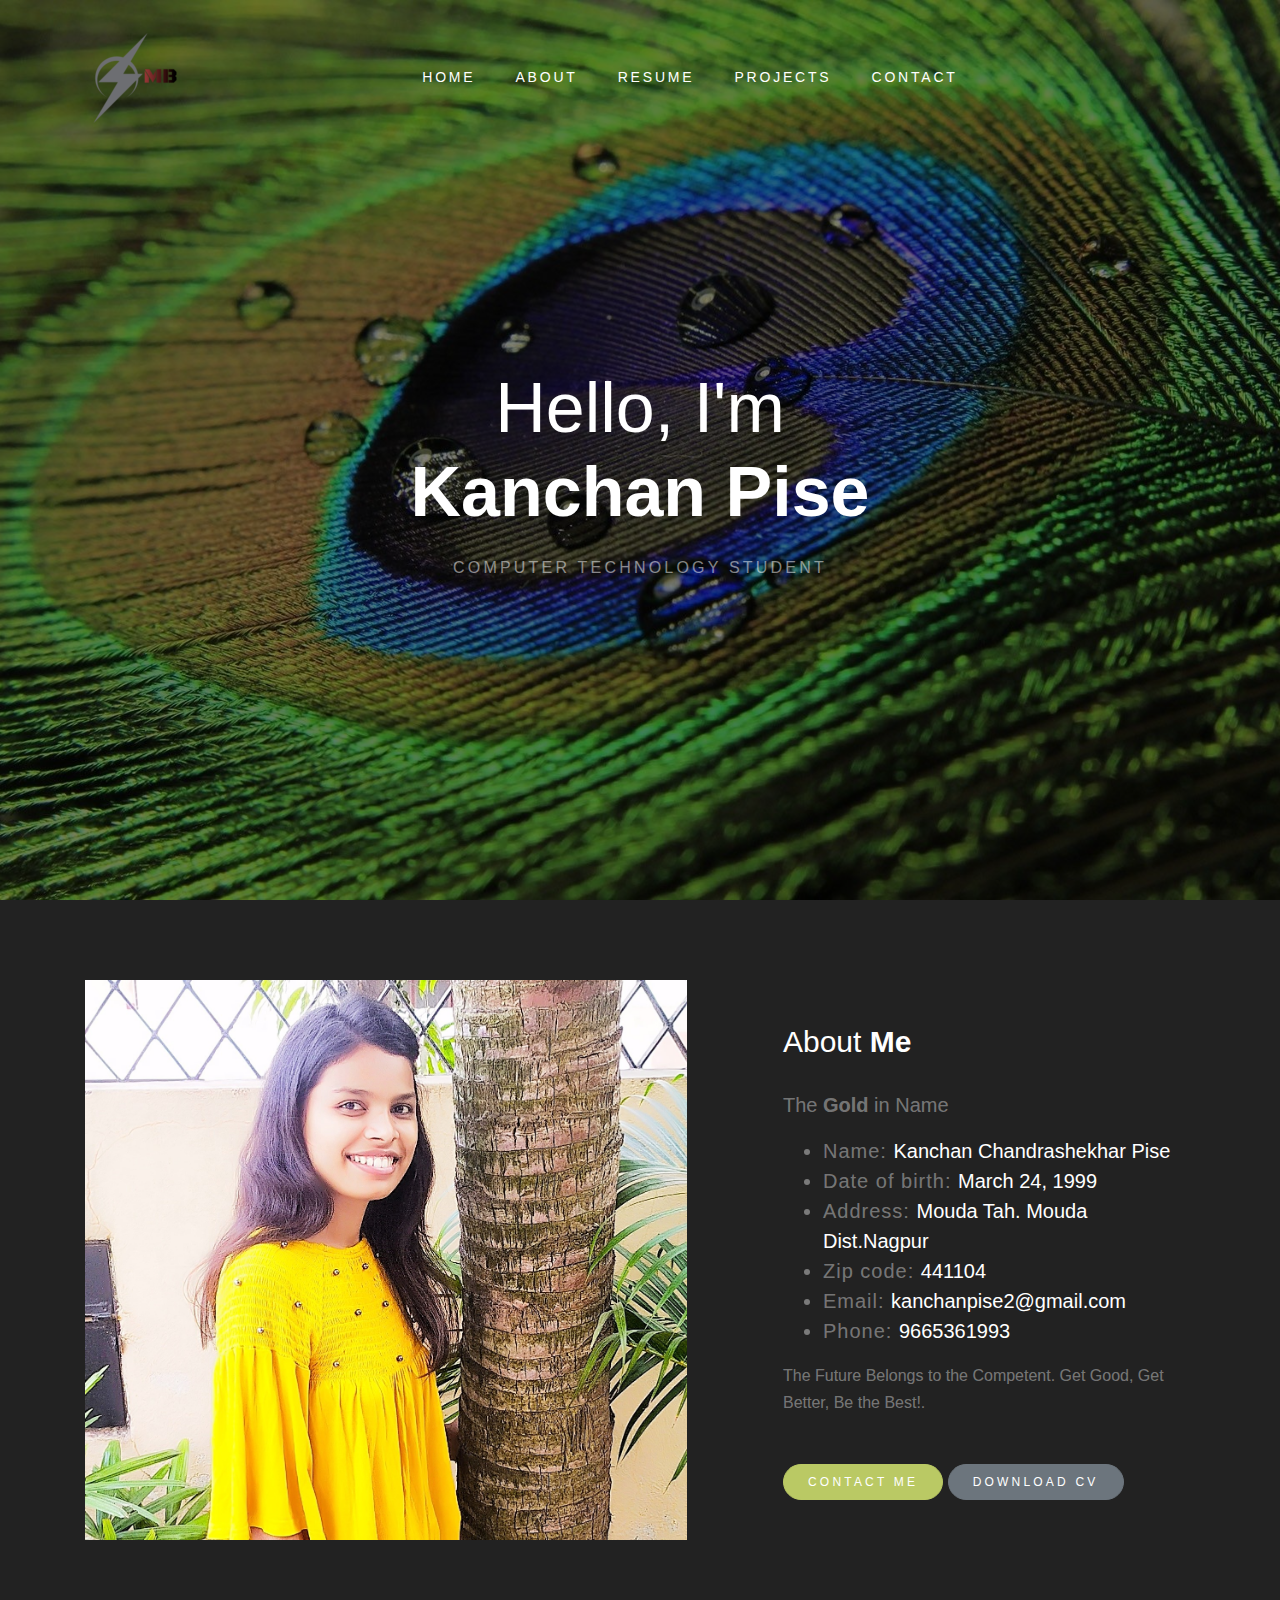
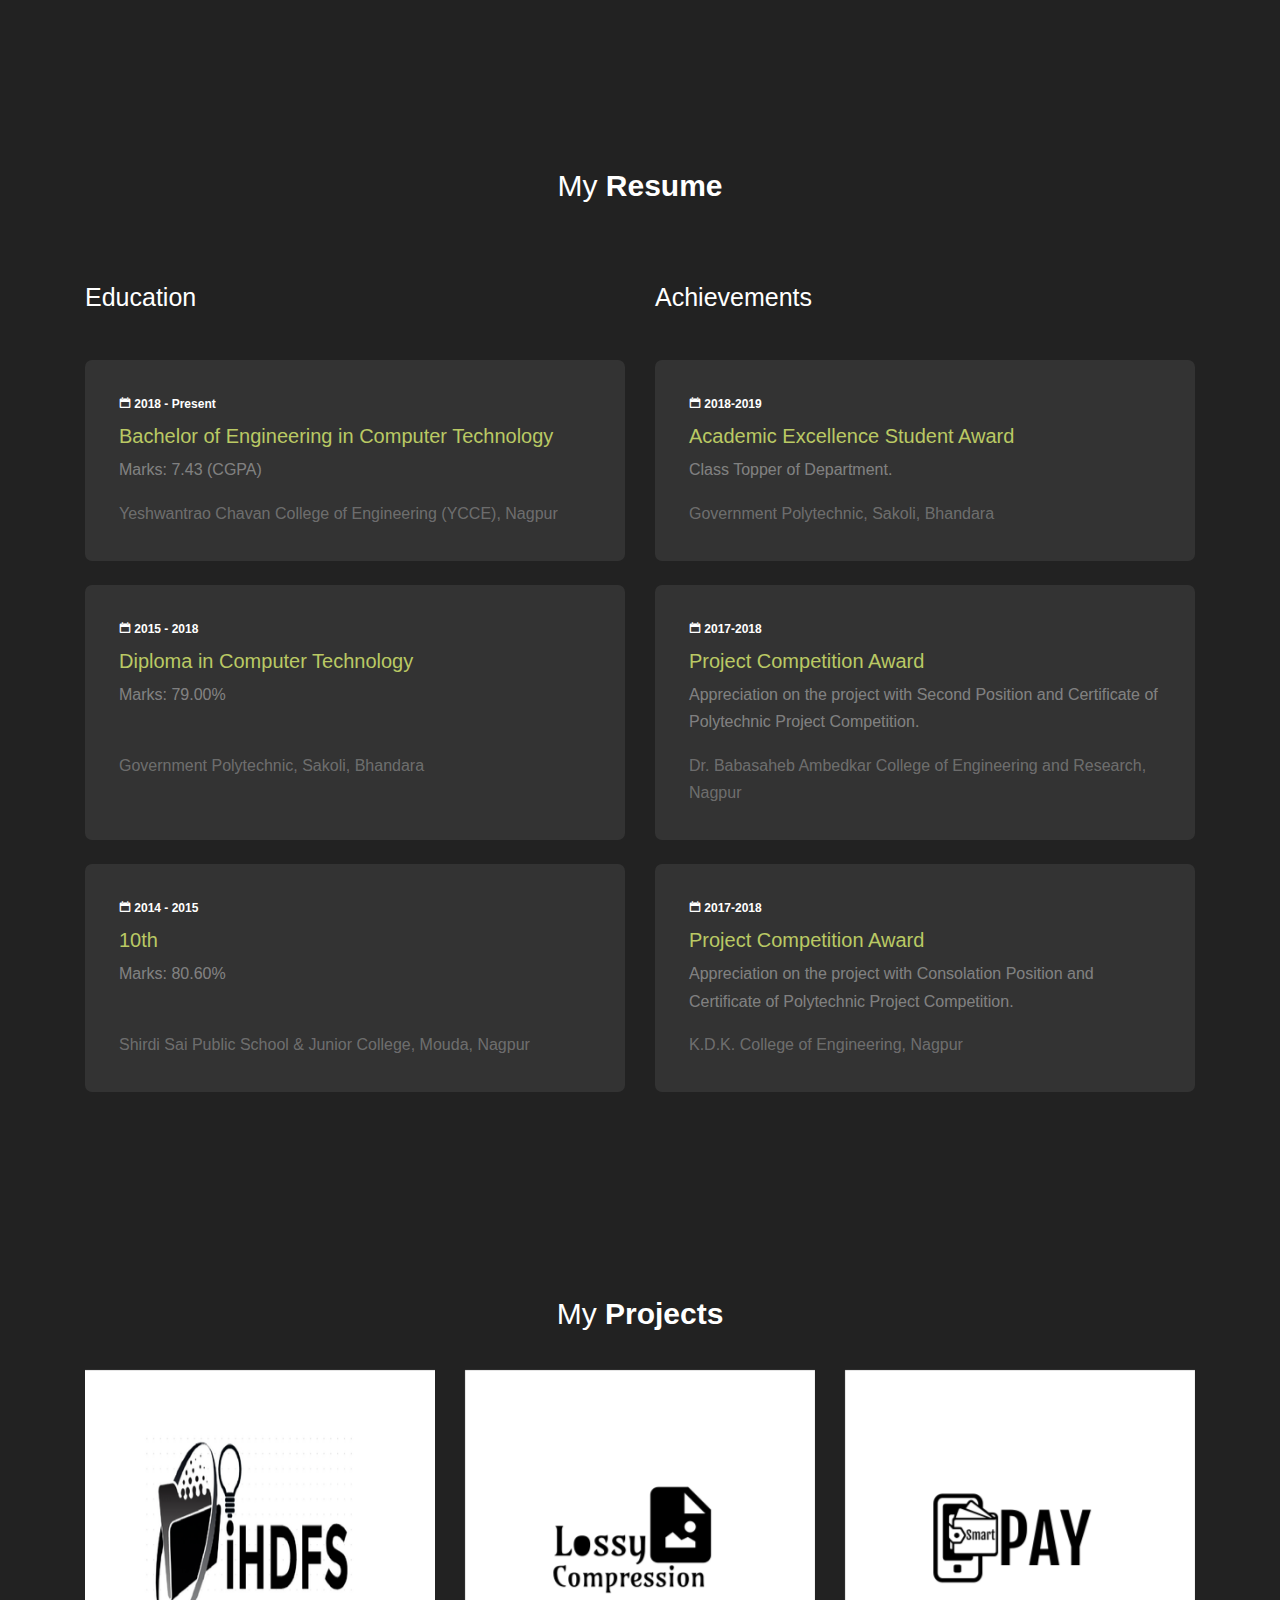
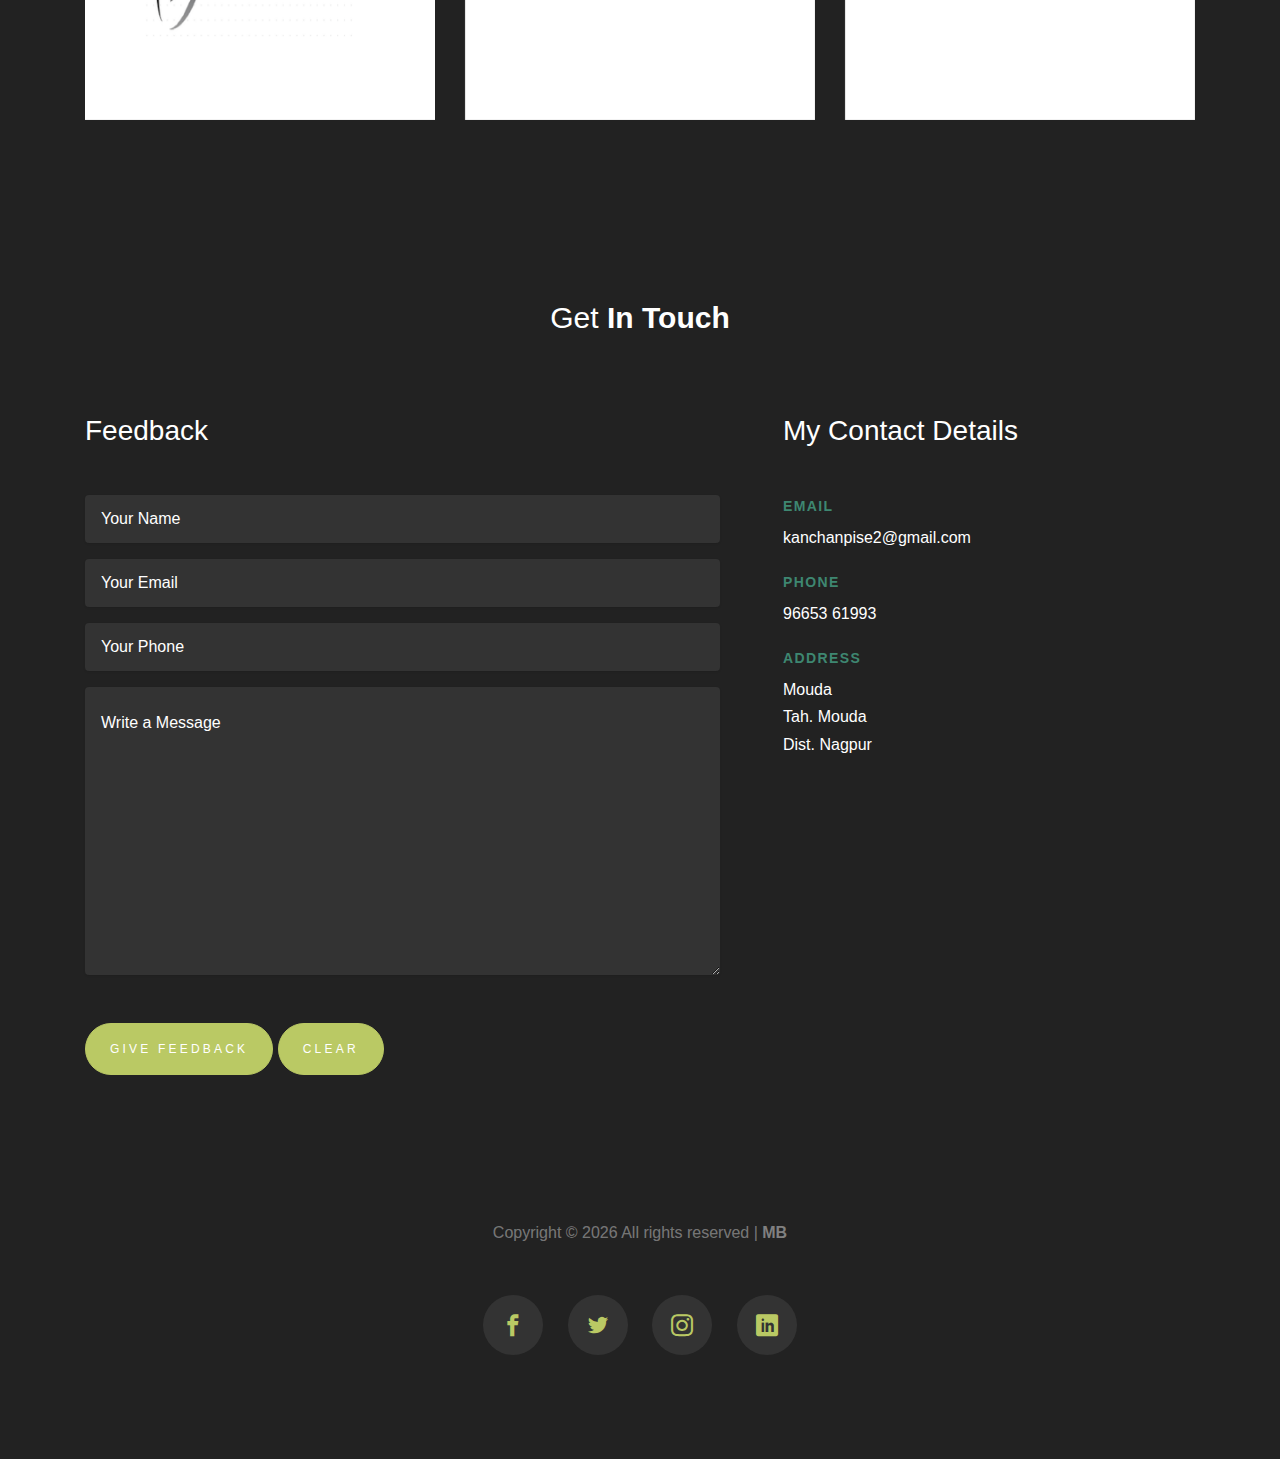
==== index.html @ 577e8778 "first commit" ====
<!DOCTYPE html>
<html lang="en">
<head>
	<title>Kanchan Pise</title>
	<link rel="icon" href="images/short_sb.png">
	<meta charset="utf-8">
	<meta name="viewport" content="width=device-width, initial-scale=1, shrink-to-fit=no">
	<link rel="stylesheet" href="css/animate.css">
	<link rel="stylesheet" href="css/flexslider.css">
	<link rel="stylesheet" href="fonts/icomoon/style.css">

	<link rel="stylesheet" href="css/bootstrap.css">
	<link rel="stylesheet" href="css/style.css">

	<link href="https://fonts.googleapis.com/css?family=Nunito+Sans:200,300,400,700" rel="stylesheet">


</head>
<body data-spy="scroll" data-target="#pb-navbar" data-offset="200">



	<nav class="navbar navbar-expand-lg site-navbar navbar-light bg-light" id="pb-navbar">

		<div class="container">
			<a href="https://www.bit.ly/MAHESHBANGALKAR"><span><img src="images/my_logo1.png"></span></a>
			<button class="navbar-toggler" type="button" data-toggle="collapse" data-target="#navbarsExample09" aria-controls="navbarsExample09" aria-expanded="false" aria-label="Toggle navigation">
				<span class="navbar-toggler-icon"></span>
			</button>


			<div class="collapse navbar-collapse justify-content-md-center" id="navbarsExample09">
				<ul class="navbar-nav">
					<li class="nav-item"><a class="nav-link" href="#section-home">Home</a></li>
					<li class="nav-item"><a class="nav-link" href="#section-about">About</a></li>
					<li class="nav-item"><a class="nav-link" href="#section-resume">Resume</a></li>
					<li class="nav-item"><a class="nav-link" href="#section-projects">Projects</a></li>
					<li class="nav-item"><a class="nav-link" href="#section-contact">Contact</a></li>
				</ul>
			</div>
		</div>
	</nav>




	<section class="site-hero" style="background-image: url(images/bg3.jpg);" id="section-home" data-stellar-background-ratio="0.5">
		<div class="container">
			<div class="row intro-text align-items-center justify-content-center">
				<div class="col-md-10 text-center pt-5">

					<h1 class="site-heading site-animate">Hello, I'm <strong class="d-block">Kanchan Pise</strong></h1>
					<strong class="d-block text-white text-uppercase letter-spacing">Computer Technology Student</strong>

				</div>
			</div>
		</div>
	</section> 

	<section class="site-section" id="section-about">
		<div class="container">
			<div class="row mb-5 align-items-center">
				<div class="col-lg-7 pr-lg-5 mb-5 mb-lg-0">
					<img src="images/kp3.jpg" alt="Image placeholder" class="img-fluid">
				</div>
				<div class="col-lg-5 pl-lg-5">
					<div class="section-heading">
						<h2>About <strong>Me</strong></h2>
					</div>
					<p class="lead">The <b style="font-weight: 600">Gold</b> in Name</p>
					<ul class="lead">
		            	<li><span class="lead1">Name: </span><span class="lead2">Kanchan Chandrashekhar Pise</span></li>
		            	<li> <span class="lead1">Date of birth: </span> <span class="lead2">March 24, 1999</span> </li>
		            	<li><span class="lead1">Address: </span> <span class="lead2">Mouda Tah. Mouda Dist.Nagpur</span></li>
		            	<li><span class="lead1">Zip code: </span> <span class="lead2">441104</span></li>
		            	<li><span class="lead1">Email: </span> <span class="lead2">kanchanpise2@gmail.com</span></li>
		            	<li><span class="lead1">Phone: </span> <span class="lead2">9665361993</span></li>
		            </ul>
					<p class="mb-5">The Future Belongs to the Competent. Get Good, Get Better, Be the Best!.</p>

					<p>
						<a href="#section-contact" class="btn btn-primary px-4 py-2 btn-sm smoothscroll">Contact Me</a>
						<a href="resume/Kanchan Pise.pdf" class="btn btn-secondary px-4 py-2 btn-sm">Download CV</a>
					</p>
				</div>
			</div>
		</div>
	</section>

	<section class="site-section " id="section-resume">
		<div class="container">
			<div class="row">
				<div class="col-md-12 mb-5">
					<div class="section-heading text-center">
						<h2>My <strong>Resume</strong></h2>
					</div>
				</div>
				<div class="col-md-6">
					<h2 class="mb-5">Education</h2>
					<div class="resume-item mb-4">
						<span class="date"><span class="icon-calendar"></span> 2018 - Present</span>
						<h3>Bachelor of Engineering in Computer Technology</h3>
						<p>Marks: 7.43 (CGPA)</p>
						<span class="school">Yeshwantrao Chavan College of Engineering (YCCE), Nagpur</span>
					</div>

					<div class="resume-item mb-4">
						<span class="date"><span class="icon-calendar"></span> 2015 - 2018</span>
						<h3>Diploma in Computer Technology</h3>
						<p>Marks: 79.00%</p>
						<span class="school"><br>Government Polytechnic, Sakoli, Bhandara<br><br></span>
					</div>

					<div class="resume-item mb-4">
						<span class="date"><span class="icon-calendar"></span> 2014 - 2015</span>
						<h3>10th</h3>
						<p>Marks: 80.60%</p>
						<span class="school"><br>Shirdi Sai Public School & Junior College, Mouda, Nagpur<br></span>
					</div>
				</div>
				<div class="col-md-6">


					<h2 class="mb-5">Achievements</h2>

					<div class="resume-item mb-4">
						<span class="date"><span class="icon-calendar"></span> 2018-2019 </span>
						<h3>Academic Excellence Student Award</h3>
						<p>Class Topper of Department.</p>
						<span class="school">Government Polytechnic, Sakoli, Bhandara</span>
					</div>

					<div class="resume-item mb-4">
						<span class="date"><span class="icon-calendar"></span> 2017-2018 </span>
						<h3>Project Competition Award</h3>
						<p>Appreciation on the project with Second Position and Certificate of Polytechnic Project Competition.</p>
						<span class="school">Dr. Babasaheb Ambedkar College of Engineering and Research, Nagpur</span>
					</div>

					<div class="resume-item mb-4">
						<span class="date"><span class="icon-calendar"></span> 2017-2018 </span>
						<h3>Project Competition Award</h3>
						<p>Appreciation on the project with Consolation Position and Certificate of Polytechnic Project Competition.</p>
						<span class="school">K.D.K. College of Engineering, Nagpur</span>
					</div>
				</div>
			</div>
		</div>
	</section> 

	<section class="site-section" id="section-projects">
		<div class="container">
			<div class="row">
				<div class="section-heading text-center col-md-12">
					<h2>My <strong>Projects</strong></h2>
				</div>
			</div>

			<div class="filters-content">
				<div class="row grid">
					<div class="single-projects col-sm-4 all mockup">
						<div class="relative">
							<div class="thumb">
								<div class="overlay overlay-bg"></div>
								<img class="image img-fluid" src="images/ihdfs.png" alt="">
							</div>
							<a href="images/ihdfs.png" class="img-pop-up">  
								<div class="middle">
									<div class="text align-self-center d-flex"><img src="images/preview.png" alt=""></div>
								</div>
							</a>                                  
						</div>                                        
					</div>
					<div class="single-projects col-sm-4 all mockup">
						<div class="relative">
							<div class="thumb">
								<div class="overlay overlay-bg"></div>
								<img class="image img-fluid" src="images/lCom1.png" alt="">
							</div>
							<a href="images/lCom1.png" class="img-pop-up">  
								<div class="middle">
									<div class="text align-self-center d-flex"><img src="images/preview.png" alt=""></div>
								</div>
							</a>                                  
						</div>                                       
					</div>                            
					<div class="single-projects col-sm-4 all packaging">
						<div class="relative">
							<div class="thumb">
								<div class="overlay overlay-bg"></div>
								<img class="image img-fluid" src="images/spay.png" alt="">
							</div>
							<a href="images/spay.png" class="img-pop-up">  
								<div class="middle">
									<div class="text align-self-center d-flex"><img src="images/preview.png" alt=""></div>
								</div>
							</a> 
						</div>
					</div>
				</div>
			</div>
		</div>
		<!-- <br>
		<div class="container">

			<div class="filters-content">
				<div class="row grid">
					<div class="single-projects col-sm-4 all mockup">
						<div class="relative">
							<div class="thumb">
								<div class="overlay overlay-bg"></div>
								<img class="image img-fluid" src="images/ihdfs.png" alt="">
							</div>
							<a href="images/ihdfs.png" class="img-pop-up">  
								<div class="middle">
									<div class="text align-self-center d-flex"><img src="images/preview.png" alt=""></div>
								</div>
							</a>                                  
						</div>                                        
					</div>
					<div class="single-projects col-sm-4 all mockup">
						<div class="relative">
							<div class="thumb">
								<div class="overlay overlay-bg"></div>
								<img class="image img-fluid" src="images/lCom1.png" alt="">
							</div>
							<a href="images/lCom1.png" class="img-pop-up">  
								<div class="middle">
									<div class="text align-self-center d-flex"><img src="images/preview.png" alt=""></div>
								</div>
							</a>                                  
						</div>                                       
					</div>                            
					<div class="single-projects col-sm-4 all packaging">
						<div class="relative">
							<div class="thumb">
								<div class="overlay overlay-bg"></div>
								<img class="image img-fluid" src="images/spay.png" alt="">
							</div>
							<a href="images/spay.png" class="img-pop-up">  
								<div class="middle">
									<div class="text align-self-center d-flex"><img src="images/preview.png" alt=""></div>
								</div>
							</a> 
						</div>
					</div>
				</div>
			</div>
		</div> -->
	</section>

	<section class="site-section" id="section-contact">
		<div class="container">
			<div class="row">
				<div class="col-md-12 mb-5">
					<div class="section-heading text-center">
						<h2>Get <strong>In Touch</strong></h2>
					</div>
				</div>

				<div class="col-md-7 mb-5 mb-md-0">
					<form action="" class="site-form" method="post" autocomplete="off" name="google-sheet">
						<h3 class="mb-5">Feedback</h3>
						<div class="form-group">
							<input type="text" name="Name" id="name" class="form-control px-3 py-4" placeholder="Your Name" value="" required=""/>
						</div>
						<div class="form-group">
							<input type="email" name="Email" id="email" class="form-control px-3 py-4" placeholder="Your Email" value="" required=""/>
						</div>
						<div class="form-group">
							<input type="tel" name="Mobile" id="mobile" class="form-control px-3 py-4" placeholder="Your Phone" pattern="[0-9]{10}" value="" required=""/>
						</div>
						<div class="form-group mb-5">
							<textarea name="Message" id="message" class="form-control px-3 py-4"cols="30" rows="10" placeholder="Write a Message" value="" required=""/></textarea>
						</div>
						<div class="form-group">
							<input type="submit" class="btn btn-primary  px-4 py-3" value="Give Feedback"  required=""/>
							<input type="reset" class="btn btn-primary  px-4 py-3" value="Clear" required=""/>
						</div>
					</form>
				</div>
				<div class="col-md-5 pl-md-5">
					<h3 class="mb-5">My Contact Details</h3>
					<ul class="site-contact-details">
						<li>
							<span class="text-uppercase">Email</span>
							<a href="mailto:kanchanpise2@gmail.com"><b style="color: white">kanchanpise2@gmail.com</b></a>
						</li>
						<li>
							<span class="text-uppercase">Phone</span>
							<a href="tel://96653 61993"><b style="color: white">96653 61993</b></a>
						</li>
						<li>
							<span class="text-uppercase">Address</span><b style="color: white">
							Mouda <br>
							Tah. Mouda  <br>
							Dist. Nagpur</b>
						</li>
					</ul>
				</div>
			</div>
		</div>
	</section>


	<footer class="site-footer">
		<div class="container">

			<div class="row mb-5">
				<p class="col-12 text-center">Copyright &copy; <script>document.write(new Date().getFullYear());</script> All rights reserved |<a href="main.html" style="color: grey; font-weight: 800;"> MB</a></p>
			</div>
			
			<div class="row mb-5">
				<div class="col-md-12 text-center">
					<p>
						<a href="https://www.facebook.com/kanchan.pise.7" class="social-item"><span class="icon-facebook2"></span></a>
						<a href="#" class="social-item"><span class="icon-twitter"></span></a>
						<a href="https://www.instagram.com/kanchan_pise/" class="social-item"><span class="icon-instagram2"></span></a>
						<a href="https://www.linkedin.com/in/kanchan-pise-2449b51aa/" class="social-item"><span class="icon-linkedin2"></span></a>
					</p>
				</div>
			</div>
		</div>
	</footer>

	<script src="js/vendor/jquery.min.js"></script>
	<script src="js/vendor/jquery-migrate-3.0.1.min.js"></script>
	<script src="js/vendor/popper.min.js"></script>
	<script src="js/vendor/bootstrap.min.js"></script>

	<script src="js/vendor/jquery.easing.1.3.js"></script>

	<script src="js/vendor/jquery.stellar.min.js"></script>
	<script src="js/vendor/jquery.waypoints.min.js"></script>

	<script src="https://unpkg.com/isotope-layout@3/dist/isotope.pkgd.min.js"></script>
	<script src="https://unpkg.com/imagesloaded@4/imagesloaded.pkgd.min.js"></script>
	<script src="js/custom.js"></script>
	<script src="js/form.js"></script>

    </body>
    </html>
---- fonts/icomoon/style.css ----
@font-face {
  font-family: 'icomoon';
  src:  url('fonts/icomoon.eot?1z9v6x');
  src:  url('fonts/icomoon.eot?1z9v6x#iefix') format('embedded-opentype'),
    url('fonts/icomoon.ttf?1z9v6x') format('truetype'),
    url('fonts/icomoon.woff?1z9v6x') format('woff'),
    url('fonts/icomoon.svg?1z9v6x#icomoon') format('svg');
  font-weight: normal;
  font-style: normal;
}

[class^="icon-"], [class*=" icon-"] {
  /* use !important to prevent issues with browser extensions that change fonts */
  font-family: 'icomoon' !important;
  speak: none;
  font-style: normal;
  font-weight: normal;
  font-variant: normal;
  text-transform: none;
  line-height: 1;

  /* Better Font Rendering =========== */
  -webkit-font-smoothing: antialiased;
  -moz-osx-font-smoothing: grayscale;
}

.icon-mobile3:before {
  content: "\e000";
}
.icon-laptop3:before {
  content: "\e001";
}
.icon-desktop:before {
  content: "\e002";
}
.icon-tablet3:before {
  content: "\e003";
}
.icon-phone3:before {
  content: "\e004";
}
.icon-document2:before {
  content: "\e005";
}
.icon-documents2:before {
  content: "\e006";
}
.icon-search2:before {
  content: "\e007";
}
.icon-clipboard3:before {
  content: "\e008";
}
.icon-newspaper2:before {
  content: "\e009";
}
.icon-notebook:before {
  content: "\e00a";
}
.icon-book-open:before {
  content: "\e00b";
}
.icon-browser2:before {
  content: "\e00c";
}
.icon-calendar3:before {
  content: "\e00d";
}
.icon-presentation:before {
  content: "\e00e";
}
.icon-picture:before {
  content: "\e00f";
}
.icon-pictures:before {
  content: "\e010";
}
.icon-video2:before {
  content: "\e011";
}
.icon-camera3:before {
  content: "\e012";
}
.icon-printer2:before {
  content: "\e013";
}
.icon-toolbox:before {
  content: "\e014";
}
.icon-briefcase3:before {
  content: "\e015";
}
.icon-wallet2:before {
  content: "\e016";
}
.icon-gift2:before {
  content: "\e017";
}
.icon-bargraph:before {
  content: "\e018";
}
.icon-grid2:before {
  content: "\e019";
}
.icon-expand:before {
  content: "\e01a";
}
.icon-focus:before {
  content: "\e01b";
}
.icon-edit2:before {
  content: "\e01c";
}
.icon-adjustments:before {
  content: "\e01d";
}
.icon-ribbon:before {
  content: "\e01e";
}
.icon-hourglass:before {
  content: "\e01f";
}
.icon-lock3:before {
  content: "\e020";
}
.icon-megaphone2:before {
  content: "\e021";
}
.icon-shield3:before {
  content: "\e022";
}
.icon-trophy3:before {
  content: "\e023";
}
.icon-flag3:before {
  content: "\e024";
}
.icon-map3:before {
  content: "\e025";
}
.icon-puzzle:before {
  content: "\e026";
}
.icon-basket:before {
  content: "\e027";
}
.icon-envelope:before {
  content: "\e028";
}
.icon-streetsign:before {
  content: "\e029";
}
.icon-telescope:before {
  content: "\e02a";
}
.icon-gears:before {
  content: "\e02b";
}
.icon-key3:before {
  content: "\e02c";
}
.icon-paperclip:before {
  content: "\e02d";
}
.icon-attachment3:before {
  content: "\e02e";
}
.icon-pricetags:before {
  content: "\e02f";
}
.icon-lightbulb:before {
  content: "\e030";
}
.icon-layers2:before {
  content: "\e031";
}
.icon-pencil3:before {
  content: "\e032";
}
.icon-tools2:before {
  content: "\e033";
}
.icon-tools-2:before {
  content: "\e034";
}
.icon-scissors3:before {
  content: "\e035";
}
.icon-paintbrush:before {
  content: "\e036";
}
.icon-magnifying-glass2:before {
  content: "\e037";
}
.icon-circle-compass:before {
  content: "\e038";
}
.icon-linegraph:before {
  content: "\e039";
}
.icon-mic3:before {
  content: "\e03a";
}
.icon-strategy:before {
  content: "\e03b";
}
.icon-beaker:before {
  content: "\e03c";
}
.icon-caution:before {
  content: "\e03d";
}
.icon-recycle:before {
  content: "\e03e";
}
.icon-anchor:before {
  content: "\e03f";
}
.icon-profile-male:before {
  content: "\e040";
}
.icon-profile-female:before {
  content: "\e041";
}
.icon-bike:before {
  content: "\e042";
}
.icon-wine:before {
  content: "\e043";
}
.icon-hotairballoon:before {
  content: "\e044";
}
.icon-globe2:before {
  content: "\e045";
}
.icon-genius:before {
  content: "\e046";
}
.icon-map-pin:before {
  content: "\e047";
}
.icon-dial:before {
  content: "\e048";
}
.icon-chat2:before {
  content: "\e049";
}
.icon-heart3:before {
  content: "\e04a";
}
.icon-cloud3:before {
  content: "\e04b";
}
.icon-upload4:before {
  content: "\e04c";
}
.icon-download4:before {
  content: "\e04d";
}
.icon-target2:before {
  content: "\e04e";
}
.icon-hazardous:before {
  content: "\e04f";
}
.icon-piechart:before {
  content: "\e050";
}
.icon-speedometer:before {
  content: "\e051";
}
.icon-global:before {
  content: "\e052";
}
.icon-compass3:before {
  content: "\e053";
}
.icon-lifesaver:before {
  content: "\e054";
}
.icon-clock3:before {
  content: "\e055";
}
.icon-aperture:before {
  content: "\e056";
}
.icon-quote2:before {
  content: "\e057";
}
.icon-scope:before {
  content: "\e058";
}
.icon-alarmclock:before {
  content: "\e059";
}
.icon-refresh:before {
  content: "\e05a";
}
.icon-happy3:before {
  content: "\e05b";
}
.icon-sad3:before {
  content: "\e05c";
}
.icon-facebook3:before {
  content: "\e05d";
}
.icon-twitter3:before {
  content: "\e05e";
}
.icon-googleplus:before {
  content: "\e05f";
}
.icon-rss3:before {
  content: "\e060";
}
.icon-tumblr3:before {
  content: "\e061";
}
.icon-linkedin3:before {
  content: "\e062";
}
.icon-dribbble3:before {
  content: "\e063";
}
.icon-add-to-list:before {
  content: "\e900";
}
.icon-classic-computer:before {
  content: "\e901";
}
.icon-controller-fast-backward:before {
  content: "\e902";
}
.icon-creative-commons-attribution:before {
  content: "\e903";
}
.icon-creative-commons-noderivs:before {
  content: "\e904";
}
.icon-creative-commons-noncommercial-eu:before {
  content: "\e905";
}
.icon-creative-commons-noncommercial-us:before {
  content: "\e906";
}
.icon-creative-commons-public-domain:before {
  content: "\e907";
}
.icon-creative-commons-remix:before {
  content: "\e908";
}
.icon-creative-commons-share:before {
  content: "\e909";
}
.icon-creative-commons-sharealike:before {
  content: "\e90a";
}
.icon-creative-commons:before {
  content: "\e90b";
}
.icon-document-landscape:before {
  content: "\e90c";
}
.icon-remove-user:before {
  content: "\e90d";
}
.icon-warning:before {
  content: "\e90e";
}
.icon-arrow-bold-down:before {
  content: "\e90f";
}
.icon-arrow-bold-left:before {
  content: "\e910";
}
.icon-arrow-bold-right:before {
  content: "\e911";
}
.icon-arrow-bold-up:before {
  content: "\e912";
}
.icon-arrow-down:before {
  content: "\e913";
}
.icon-arrow-left:before {
  content: "\e914";
}
.icon-arrow-long-down:before {
  content: "\e915";
}
.icon-arrow-long-left:before {
  content: "\e916";
}
.icon-arrow-long-right:before {
  content: "\e917";
}
.icon-arrow-long-up:before {
  content: "\e918";
}
.icon-arrow-right:before {
  content: "\e919";
}
.icon-arrow-up:before {
  content: "\e91a";
}
.icon-arrow-with-circle-down:before {
  content: "\e91b";
}
.icon-arrow-with-circle-left:before {
  content: "\e91c";
}
.icon-arrow-with-circle-right:before {
  content: "\e91d";
}
.icon-arrow-with-circle-up:before {
  content: "\e91e";
}
.icon-bookmark:before {
  content: "\e91f";
}
.icon-bookmarks:before {
  content: "\e920";
}
.icon-chevron-down:before {
  content: "\e921";
}
.icon-chevron-left:before {
  content: "\e922";
}
.icon-chevron-right:before {
  content: "\e923";
}
.icon-chevron-small-down:before {
  content: "\e924";
}
.icon-chevron-small-left:before {
  content: "\e925";
}
.icon-chevron-small-right:before {
  content: "\e926";
}
.icon-chevron-small-up:before {
  content: "\e927";
}
.icon-chevron-thin-down:before {
  content: "\e928";
}
.icon-chevron-thin-left:before {
  content: "\e929";
}
.icon-chevron-thin-right:before {
  content: "\e92a";
}
.icon-chevron-thin-up:before {
  content: "\e92b";
}
.icon-chevron-up:before {
  content: "\e92c";
}
.icon-chevron-with-circle-down:before {
  content: "\e92d";
}
.icon-chevron-with-circle-left:before {
  content: "\e92e";
}
.icon-chevron-with-circle-right:before {
  content: "\e92f";
}
.icon-chevron-with-circle-up:before {
  content: "\e930";
}
.icon-cloud:before {
  content: "\e931";
}
.icon-controller-fast-forward:before {
  content: "\e932";
}
.icon-controller-jump-to-start:before {
  content: "\e933";
}
.icon-controller-next:before {
  content: "\e934";
}
.icon-controller-paus:before {
  content: "\e935";
}
.icon-controller-play:before {
  content: "\e936";
}
.icon-controller-record:before {
  content: "\e937";
}
.icon-controller-stop:before {
  content: "\e938";
}
.icon-controller-volume:before {
  content: "\e939";
}
.icon-dot-single:before {
  content: "\e93a";
}
.icon-dots-three-horizontal:before {
  content: "\e93b";
}
.icon-dots-three-vertical:before {
  content: "\e93c";
}
.icon-dots-two-horizontal:before {
  content: "\e93d";
}
.icon-dots-two-vertical:before {
  content: "\e93e";
}
.icon-download:before {
  content: "\e93f";
}
.icon-emoji-flirt:before {
  content: "\e940";
}
.icon-flow-branch:before {
  content: "\e941";
}
.icon-flow-cascade:before {
  content: "\e942";
}
.icon-flow-line:before {
  content: "\e943";
}
.icon-flow-parallel:before {
  content: "\e944";
}
.icon-flow-tree:before {
  content: "\e945";
}
.icon-install:before {
  content: "\e946";
}
.icon-layers:before {
  content: "\e947";
}
.icon-open-book:before {
  content: "\e948";
}
.icon-resize-100:before {
  content: "\e949";
}
.icon-resize-full-screen:before {
  content: "\e94a";
}
.icon-save:before {
  content: "\e94b";
}
.icon-select-arrows:before {
  content: "\e94c";
}
.icon-sound-mute:before {
  content: "\e94d";
}
.icon-sound:before {
  content: "\e94e";
}
.icon-trash:before {
  content: "\e94f";
}
.icon-triangle-down:before {
  content: "\e950";
}
.icon-triangle-left:before {
  content: "\e951";
}
.icon-triangle-right:before {
  content: "\e952";
}
.icon-triangle-up:before {
  content: "\e953";
}
.icon-uninstall:before {
  content: "\e954";
}
.icon-upload-to-cloud:before {
  content: "\e955";
}
.icon-upload:before {
  content: "\e956";
}
.icon-add-user:before {
  content: "\e957";
}
.icon-address:before {
  content: "\e958";
}
.icon-adjust:before {
  content: "\e959";
}
.icon-air:before {
  content: "\e95a";
}
.icon-aircraft-landing:before {
  content: "\e95b";
}
.icon-aircraft-take-off:before {
  content: "\e95c";
}
.icon-aircraft:before {
  content: "\e95d";
}
.icon-align-bottom:before {
  content: "\e95e";
}
.icon-align-horizontal-middle:before {
  content: "\e95f";
}
.icon-align-left:before {
  content: "\e960";
}
.icon-align-right:before {
  content: "\e961";
}
.icon-align-top:before {
  content: "\e962";
}
.icon-align-vertical-middle:before {
  content: "\e963";
}
.icon-archive:before {
  content: "\e964";
}
.icon-area-graph:before {
  content: "\e965";
}
.icon-attachment:before {
  content: "\e966";
}
.icon-awareness-ribbon:before {
  content: "\e967";
}
.icon-back-in-time:before {
  content: "\e968";
}
.icon-back:before {
  content: "\e969";
}
.icon-bar-graph:before {
  content: "\e96a";
}
.icon-battery:before {
  content: "\e96b";
}
.icon-beamed-note:before {
  content: "\e96c";
}
.icon-bell:before {
  content: "\e96d";
}
.icon-blackboard:before {
  content: "\e96e";
}
.icon-block:before {
  content: "\e96f";
}
.icon-book:before {
  content: "\e970";
}
.icon-bowl:before {
  content: "\e971";
}
.icon-box:before {
  content: "\e972";
}
.icon-briefcase:before {
  content: "\e973";
}
.icon-browser:before {
  content: "\e974";
}
.icon-brush:before {
  content: "\e975";
}
.icon-bucket:before {
  content: "\e976";
}
.icon-cake:before {
  content: "\e977";
}
.icon-calculator:before {
  content: "\e978";
}
.icon-calendar:before {
  content: "\e979";
}
.icon-camera:before {
  content: "\e97a";
}
.icon-ccw:before {
  content: "\e97b";
}
.icon-chat:before {
  content: "\e97c";
}
.icon-check:before {
  content: "\e97d";
}
.icon-circle-with-cross:before {
  content: "\e97e";
}
.icon-circle-with-minus:before {
  content: "\e97f";
}
.icon-circle-with-plus:before {
  content: "\e980";
}
.icon-circle:before {
  content: "\e981";
}
.icon-circular-graph:before {
  content: "\e982";
}
.icon-clapperboard:before {
  content: "\e983";
}
.icon-clipboard:before {
  content: "\e984";
}
.icon-clock:before {
  content: "\e985";
}
.icon-code:before {
  content: "\e986";
}
.icon-cog:before {
  content: "\e987";
}
.icon-colours:before {
  content: "\e988";
}
.icon-compass:before {
  content: "\e989";
}
.icon-copy:before {
  content: "\e98a";
}
.icon-credit-card:before {
  content: "\e98b";
}
.icon-credit:before {
  content: "\e98c";
}
.icon-cross:before {
  content: "\e98d";
}
.icon-cup:before {
  content: "\e98e";
}
.icon-cw:before {
  content: "\e98f";
}
.icon-cycle:before {
  content: "\e990";
}
.icon-database:before {
  content: "\e991";
}
.icon-dial-pad:before {
  content: "\e992";
}
.icon-direction:before {
  content: "\e993";
}
.icon-document:before {
  content: "\e994";
}
.icon-documents:before {
  content: "\e995";
}
.icon-drink:before {
  content: "\e996";
}
.icon-drive:before {
  content: "\e997";
}
.icon-drop:before {
  content: "\e998";
}
.icon-edit:before {
  content: "\e999";
}
.icon-email:before {
  content: "\e99a";
}
.icon-emoji-happy:before {
  content: "\e99b";
}
.icon-emoji-neutral:before {
  content: "\e99c";
}
.icon-emoji-sad:before {
  content: "\e99d";
}
.icon-erase:before {
  content: "\e99e";
}
.icon-eraser:before {
  content: "\e99f";
}
.icon-export:before {
  content: "\e9a0";
}
.icon-eye:before {
  content: "\e9a1";
}
.icon-feather:before {
  content: "\e9a2";
}
.icon-flag:before {
  content: "\e9a3";
}
.icon-flash:before {
  content: "\e9a4";
}
.icon-flashlight:before {
  content: "\e9a5";
}
.icon-flat-brush:before {
  content: "\e9a6";
}
.icon-folder-images:before {
  content: "\e9a7";
}
.icon-folder-music:before {
  content: "\e9a8";
}
.icon-folder-video:before {
  content: "\e9a9";
}
.icon-folder:before {
  content: "\e9aa";
}
.icon-forward:before {
  content: "\e9ab";
}
.icon-funnel:before {
  content: "\e9ac";
}
.icon-game-controller:before {
  content: "\e9ad";
}
.icon-gauge:before {
  content: "\e9ae";
}
.icon-globe:before {
  content: "\e9af";
}
.icon-graduation-cap:before {
  content: "\e9b0";
}
.icon-grid:before {
  content: "\e9b1";
}
.icon-hair-cross:before {
  content: "\e9b2";
}
.icon-hand:before {
  content: "\e9b3";
}
.icon-heart-outlined:before {
  content: "\e9b4";
}
.icon-heart:before {
  content: "\e9b5";
}
.icon-help-with-circle:before {
  content: "\e9b6";
}
.icon-help:before {
  content: "\e9b7";
}
.icon-home:before {
  content: "\e9b8";
}
.icon-hour-glass:before {
  content: "\e9b9";
}
.icon-image-inverted:before {
  content: "\e9ba";
}
.icon-image:before {
  content: "\e9bb";
}
.icon-images:before {
  content: "\e9bc";
}
.icon-inbox:before {
  content: "\e9bd";
}
.icon-infinity:before {
  content: "\e9be";
}
.icon-info-with-circle:before {
  content: "\e9bf";
}
.icon-info:before {
  content: "\e9c0";
}
.icon-key:before {
  content: "\e9c1";
}
.icon-keyboard:before {
  content: "\e9c2";
}
.icon-lab-flask:before {
  content: "\e9c3";
}
.icon-landline:before {
  content: "\e9c4";
}
.icon-language:before {
  content: "\e9c5";
}
.icon-laptop:before {
  content: "\e9c6";
}
.icon-leaf:before {
  content: "\e9c7";
}
.icon-level-down:before {
  content: "\e9c8";
}
.icon-level-up:before {
  content: "\e9c9";
}
.icon-lifebuoy:before {
  content: "\e9ca";
}
.icon-light-bulb:before {
  content: "\e9cb";
}
.icon-light-down:before {
  content: "\e9cc";
}
.icon-light-up:before {
  content: "\e9cd";
}
.icon-line-graph:before {
  content: "\e9ce";
}
.icon-link:before {
  content: "\e9cf";
}
.icon-list:before {
  content: "\e9d0";
}
.icon-location-pin:before {
  content: "\e9d1";
}
.icon-location:before {
  content: "\e9d2";
}
.icon-lock-open:before {
  content: "\e9d3";
}
.icon-lock:before {
  content: "\e9d4";
}
.icon-log-out:before {
  content: "\e9d5";
}
.icon-login:before {
  content: "\e9d6";
}
.icon-loop:before {
  content: "\e9d7";
}
.icon-magnet:before {
  content: "\e9d8";
}
.icon-magnifying-glass:before {
  content: "\e9d9";
}
.icon-mail:before {
  content: "\e9da";
}
.icon-man:before {
  content: "\e9db";
}
.icon-map:before {
  content: "\e9dc";
}
.icon-mask:before {
  content: "\e9dd";
}
.icon-medal:before {
  content: "\e9de";
}
.icon-megaphone:before {
  content: "\e9df";
}
.icon-menu:before {
  content: "\e9e0";
}
.icon-message:before {
  content: "\e9e1";
}
.icon-mic:before {
  content: "\e9e2";
}
.icon-minus:before {
  content: "\e9e3";
}
.icon-mobile:before {
  content: "\e9e4";
}
.icon-modern-mic:before {
  content: "\e9e5";
}
.icon-moon:before {
  content: "\e9e6";
}
.icon-mouse:before {
  content: "\e9e7";
}
.icon-music:before {
  content: "\e9e8";
}
.icon-network:before {
  content: "\e9e9";
}
.icon-new-message:before {
  content: "\e9ea";
}
.icon-new:before {
  content: "\e9eb";
}
.icon-news:before {
  content: "\e9ec";
}
.icon-note:before {
  content: "\e9ed";
}
.icon-notification:before {
  content: "\e9ee";
}
.icon-old-mobile:before {
  content: "\e9ef";
}
.icon-old-phone:before {
  content: "\e9f0";
}
.icon-palette:before {
  content: "\e9f1";
}
.icon-paper-plane:before {
  content: "\e9f2";
}
.icon-pencil:before {
  content: "\e9f3";
}
.icon-phone:before {
  content: "\e9f4";
}
.icon-pie-chart:before {
  content: "\e9f5";
}
.icon-pin:before {
  content: "\e9f6";
}
.icon-plus:before {
  content: "\e9f7";
}
.icon-popup:before {
  content: "\e9f8";
}
.icon-power-plug:before {
  content: "\e9f9";
}
.icon-price-ribbon:before {
  content: "\e9fa";
}
.icon-price-tag:before {
  content: "\e9fb";
}
.icon-print:before {
  content: "\e9fc";
}
.icon-progress-empty:before {
  content: "\e9fd";
}
.icon-progress-full:before {
  content: "\e9fe";
}
.icon-progress-one:before {
  content: "\e9ff";
}
.icon-progress-two:before {
  content: "\ea00";
}
.icon-publish:before {
  content: "\ea01";
}
.icon-quote:before {
  content: "\ea02";
}
.icon-radio:before {
  content: "\ea03";
}
.icon-reply-all:before {
  content: "\ea04";
}
.icon-reply:before {
  content: "\ea05";
}
.icon-retweet:before {
  content: "\ea06";
}
.icon-rocket:before {
  content: "\ea07";
}
.icon-round-brush:before {
  content: "\ea08";
}
.icon-rss:before {
  content: "\ea09";
}
.icon-ruler:before {
  content: "\ea0a";
}
.icon-scissors:before {
  content: "\ea0b";
}
.icon-share-alternitive:before {
  content: "\ea0c";
}
.icon-share:before {
  content: "\ea0d";
}
.icon-shareable:before {
  content: "\ea0e";
}
.icon-shield:before {
  content: "\ea0f";
}
.icon-shop:before {
  content: "\ea10";
}
.icon-shopping-bag:before {
  content: "\ea11";
}
.icon-shopping-basket:before {
  content: "\ea12";
}
.icon-shopping-cart:before {
  content: "\ea13";
}
.icon-shuffle:before {
  content: "\ea14";
}
.icon-signal:before {
  content: "\ea15";
}
.icon-sound-mix:before {
  content: "\ea16";
}
.icon-sports-club:before {
  content: "\ea17";
}
.icon-spreadsheet:before {
  content: "\ea18";
}
.icon-squared-cross:before {
  content: "\ea19";
}
.icon-squared-minus:before {
  content: "\ea1a";
}
.icon-squared-plus:before {
  content: "\ea1b";
}
.icon-star-outlined:before {
  content: "\ea1c";
}
.icon-star:before {
  content: "\ea1d";
}
.icon-stopwatch:before {
  content: "\ea1e";
}
.icon-suitcase:before {
  content: "\ea1f";
}
.icon-swap:before {
  content: "\ea20";
}
.icon-sweden:before {
  content: "\ea21";
}
.icon-switch:before {
  content: "\ea22";
}
.icon-tablet:before {
  content: "\ea23";
}
.icon-tag:before {
  content: "\ea24";
}
.icon-text-document-inverted:before {
  content: "\ea25";
}
.icon-text-document:before {
  content: "\ea26";
}
.icon-text:before {
  content: "\ea27";
}
.icon-thermometer:before {
  content: "\ea28";
}
.icon-thumbs-down:before {
  content: "\ea29";
}
.icon-thumbs-up:before {
  content: "\ea2a";
}
.icon-thunder-cloud:before {
  content: "\ea2b";
}
.icon-ticket:before {
  content: "\ea2c";
}
.icon-time-slot:before {
  content: "\ea2d";
}
.icon-tools:before {
  content: "\ea2e";
}
.icon-traffic-cone:before {
  content: "\ea2f";
}
.icon-tree:before {
  content: "\ea30";
}
.icon-trophy:before {
  content: "\ea31";
}
.icon-tv:before {
  content: "\ea32";
}
.icon-typing:before {
  content: "\ea33";
}
.icon-unread:before {
  content: "\ea34";
}
.icon-untag:before {
  content: "\ea35";
}
.icon-user:before {
  content: "\ea36";
}
.icon-users:before {
  content: "\ea37";
}
.icon-v-card:before {
  content: "\ea38";
}
.icon-video:before {
  content: "\ea39";
}
.icon-vinyl:before {
  content: "\ea3a";
}
.icon-voicemail:before {
  content: "\ea3b";
}
.icon-wallet:before {
  content: "\ea3c";
}
.icon-water:before {
  content: "\ea3d";
}
.icon-px-with-circle:before {
  content: "\ea3e";
}
.icon-px:before {
  content: "\ea3f";
}
.icon-basecamp:before {
  content: "\ea40";
}
.icon-behance:before {
  content: "\ea41";
}
.icon-creative-cloud:before {
  content: "\ea42";
}
.icon-dropbox:before {
  content: "\ea43";
}
.icon-evernote:before {
  content: "\ea44";
}
.icon-flattr:before {
  content: "\ea45";
}
.icon-foursquare:before {
  content: "\ea46";
}
.icon-google-drive:before {
  content: "\ea47";
}
.icon-google-hangouts:before {
  content: "\ea48";
}
.icon-grooveshark:before {
  content: "\ea49";
}
.icon-icloud:before {
  content: "\ea4a";
}
.icon-mixi:before {
  content: "\ea4b";
}
.icon-onedrive:before {
  content: "\ea4c";
}
.icon-paypal:before {
  content: "\ea4d";
}
.icon-picasa:before {
  content: "\ea4e";
}
.icon-qq:before {
  content: "\ea4f";
}
.icon-rdio-with-circle:before {
  content: "\ea50";
}
.icon-renren:before {
  content: "\ea51";
}
.icon-scribd:before {
  content: "\ea52";
}
.icon-sina-weibo:before {
  content: "\ea53";
}
.icon-skype-with-circle:before {
  content: "\ea54";
}
.icon-skype:before {
  content: "\ea55";
}
.icon-slideshare:before {
  content: "\ea56";
}
.icon-smashing:before {
  content: "\ea57";
}
.icon-soundcloud:before {
  content: "\ea58";
}
.icon-spotify-with-circle:before {
  content: "\ea59";
}
.icon-spotify:before {
  content: "\ea5a";
}
.icon-swarm:before {
  content: "\ea5b";
}
.icon-vine-with-circle:before {
  content: "\ea5c";
}
.icon-vine:before {
  content: "\ea5d";
}
.icon-vk-alternitive:before {
  content: "\ea5e";
}
.icon-vk-with-circle:before {
  content: "\ea5f";
}
.icon-vk:before {
  content: "\ea60";
}
.icon-xing-with-circle:before {
  content: "\ea61";
}
.icon-xing:before {
  content: "\ea62";
}
.icon-yelp:before {
  content: "\ea63";
}
.icon-dribbble-with-circle:before {
  content: "\ea64";
}
.icon-dribbble:before {
  content: "\ea65";
}
.icon-facebook-with-circle:before {
  content: "\ea66";
}
.icon-facebook:before {
  content: "\ea67";
}
.icon-flickr-with-circle:before {
  content: "\ea68";
}
.icon-flickr:before {
  content: "\ea69";
}
.icon-github-with-circle:before {
  content: "\ea6a";
}
.icon-github:before {
  content: "\ea6b";
}
.icon-google-with-circle:before {
  content: "\ea6c";
}
.icon-google:before {
  content: "\ea6d";
}
.icon-instagram-with-circle:before {
  content: "\ea6e";
}
.icon-instagram:before {
  content: "\ea6f";
}
.icon-lastfm-with-circle:before {
  content: "\ea70";
}
.icon-lastfm:before {
  content: "\ea71";
}
.icon-linkedin-with-circle:before {
  content: "\ea72";
}
.icon-linkedin:before {
  content: "\ea73";
}
.icon-pinterest-with-circle:before {
  content: "\ea74";
}
.icon-pinterest:before {
  content: "\ea75";
}
.icon-rdio:before {
  content: "\ea76";
}
.icon-stumbleupon-with-circle:before {
  content: "\ea77";
}
.icon-stumbleupon:before {
  content: "\ea78";
}
.icon-tumblr-with-circle:before {
  content: "\ea79";
}
.icon-tumblr:before {
  content: "\ea7a";
}
.icon-twitter-with-circle:before {
  content: "\ea7b";
}
.icon-twitter:before {
  content: "\ea7c";
}
.icon-vimeo-with-circle:before {
  content: "\ea7d";
}
.icon-vimeo:before {
  content: "\ea7e";
}
.icon-youtube-with-circle:before {
  content: "\ea7f";
}
.icon-youtube:before {
  content: "\ea80";
}
.icon-home2:before {
  content: "\ea81";
}
.icon-home22:before {
  content: "\ea82";
}
.icon-home3:before {
  content: "\ea83";
}
.icon-office:before {
  content: "\ea84";
}
.icon-newspaper:before {
  content: "\ea85";
}
.icon-pencil2:before {
  content: "\ea86";
}
.icon-pencil22:before {
  content: "\ea87";
}
.icon-quill:before {
  content: "\ea88";
}
.icon-pen:before {
  content: "\ea89";
}
.icon-blog:before {
  content: "\ea8a";
}
.icon-eyedropper:before {
  content: "\ea8b";
}
.icon-droplet:before {
  content: "\ea8c";
}
.icon-paint-format:before {
  content: "\ea8d";
}
.icon-image2:before {
  content: "\ea8e";
}
.icon-images2:before {
  content: "\ea8f";
}
.icon-camera2:before {
  content: "\ea90";
}
.icon-headphones:before {
  content: "\ea91";
}
.icon-music2:before {
  content: "\ea92";
}
.icon-play:before {
  content: "\ea93";
}
.icon-film:before {
  content: "\ea94";
}
.icon-video-camera:before {
  content: "\ea95";
}
.icon-dice:before {
  content: "\ea96";
}
.icon-pacman:before {
  content: "\ea97";
}
.icon-spades:before {
  content: "\ea98";
}
.icon-clubs:before {
  content: "\ea99";
}
.icon-diamonds:before {
  content: "\ea9a";
}
.icon-bullhorn:before {
  content: "\ea9b";
}
.icon-connection:before {
  content: "\ea9c";
}
.icon-podcast:before {
  content: "\ea9d";
}
.icon-feed:before {
  content: "\ea9e";
}
.icon-mic2:before {
  content: "\ea9f";
}
.icon-book2:before {
  content: "\eaa0";
}
.icon-books:before {
  content: "\eaa1";
}
.icon-library:before {
  content: "\eaa2";
}
.icon-file-text:before {
  content: "\eaa3";
}
.icon-profile:before {
  content: "\eaa4";
}
.icon-file-empty:before {
  content: "\eaa5";
}
.icon-files-empty:before {
  content: "\eaa6";
}
.icon-file-text2:before {
  content: "\eaa7";
}
.icon-file-picture:before {
  content: "\eaa8";
}
.icon-file-music:before {
  content: "\eaa9";
}
.icon-file-play:before {
  content: "\eaaa";
}
.icon-file-video:before {
  content: "\eaab";
}
.icon-file-zip:before {
  content: "\eaac";
}
.icon-copy2:before {
  content: "\eaad";
}
.icon-paste:before {
  content: "\eaae";
}
.icon-stack:before {
  content: "\eaaf";
}
.icon-folder2:before {
  content: "\eab0";
}
.icon-folder-open:before {
  content: "\eab1";
}
.icon-folder-plus:before {
  content: "\eab2";
}
.icon-folder-minus:before {
  content: "\eab3";
}
.icon-folder-download:before {
  content: "\eab4";
}
.icon-folder-upload:before {
  content: "\eab5";
}
.icon-price-tag2:before {
  content: "\eab6";
}
.icon-price-tags:before {
  content: "\eab7";
}
.icon-barcode:before {
  content: "\eab8";
}
.icon-qrcode:before {
  content: "\eab9";
}
.icon-ticket2:before {
  content: "\eaba";
}
.icon-cart:before {
  content: "\eabb";
}
.icon-coin-dollar:before {
  content: "\eabc";
}
.icon-coin-euro:before {
  content: "\eabd";
}
.icon-coin-pound:before {
  content: "\eabe";
}
.icon-coin-yen:before {
  content: "\eabf";
}
.icon-credit-card2:before {
  content: "\eac0";
}
.icon-calculator2:before {
  content: "\eac1";
}
.icon-lifebuoy2:before {
  content: "\eac2";
}
.icon-phone2:before {
  content: "\eac3";
}
.icon-phone-hang-up:before {
  content: "\eac4";
}
.icon-address-book:before {
  content: "\eac5";
}
.icon-envelop:before {
  content: "\eac6";
}
.icon-pushpin:before {
  content: "\eac7";
}
.icon-location2:before {
  content: "\eac8";
}
.icon-location22:before {
  content: "\eac9";
}
.icon-compass2:before {
  content: "\eaca";
}
.icon-compass22:before {
  content: "\eacb";
}
.icon-map2:before {
  content: "\eacc";
}
.icon-map22:before {
  content: "\eacd";
}
.icon-history:before {
  content: "\eace";
}
.icon-clock2:before {
  content: "\eacf";
}
.icon-clock22:before {
  content: "\ead0";
}
.icon-alarm:before {
  content: "\ead1";
}
.icon-bell2:before {
  content: "\ead2";
}
.icon-stopwatch2:before {
  content: "\ead3";
}
.icon-calendar2:before {
  content: "\ead4";
}
.icon-printer:before {
  content: "\ead5";
}
.icon-keyboard2:before {
  content: "\ead6";
}
.icon-display:before {
  content: "\ead7";
}
.icon-laptop2:before {
  content: "\ead8";
}
.icon-mobile2:before {
  content: "\ead9";
}
.icon-mobile22:before {
  content: "\eada";
}
.icon-tablet2:before {
  content: "\eadb";
}
.icon-tv2:before {
  content: "\eadc";
}
.icon-drawer:before {
  content: "\eadd";
}
.icon-drawer2:before {
  content: "\eade";
}
.icon-box-add:before {
  content: "\eadf";
}
.icon-box-remove:before {
  content: "\eae0";
}
.icon-download2:before {
  content: "\eae1";
}
.icon-upload2:before {
  content: "\eae2";
}
.icon-floppy-disk:before {
  content: "\eae3";
}
.icon-drive2:before {
  content: "\eae4";
}
.icon-database2:before {
  content: "\eae5";
}
.icon-undo:before {
  content: "\eae6";
}
.icon-redo:before {
  content: "\eae7";
}
.icon-undo2:before {
  content: "\eae8";
}
.icon-redo2:before {
  content: "\eae9";
}
.icon-forward2:before {
  content: "\eaea";
}
.icon-reply2:before {
  content: "\eaeb";
}
.icon-bubble:before {
  content: "\eaec";
}
.icon-bubbles:before {
  content: "\eaed";
}
.icon-bubbles2:before {
  content: "\eaee";
}
.icon-bubble2:before {
  content: "\eaef";
}
.icon-bubbles3:before {
  content: "\eaf0";
}
.icon-bubbles4:before {
  content: "\eaf1";
}
.icon-user2:before {
  content: "\eaf2";
}
.icon-users2:before {
  content: "\eaf3";
}
.icon-user-plus:before {
  content: "\eaf4";
}
.icon-user-minus:before {
  content: "\eaf5";
}
.icon-user-check:before {
  content: "\eaf6";
}
.icon-user-tie:before {
  content: "\eaf7";
}
.icon-quotes-left:before {
  content: "\eaf8";
}
.icon-quotes-right:before {
  content: "\eaf9";
}
.icon-hour-glass2:before {
  content: "\eafa";
}
.icon-spinner:before {
  content: "\eafb";
}
.icon-spinner2:before {
  content: "\eafc";
}
.icon-spinner3:before {
  content: "\eafd";
}
.icon-spinner4:before {
  content: "\eafe";
}
.icon-spinner5:before {
  content: "\eaff";
}
.icon-spinner6:before {
  content: "\eb00";
}
.icon-spinner7:before {
  content: "\eb01";
}
.icon-spinner8:before {
  content: "\eb02";
}
.icon-spinner9:before {
  content: "\eb03";
}
.icon-spinner10:before {
  content: "\eb04";
}
.icon-spinner11:before {
  content: "\eb05";
}
.icon-binoculars:before {
  content: "\eb06";
}
.icon-search:before {
  content: "\eb07";
}
.icon-zoom-in:before {
  content: "\eb08";
}
.icon-zoom-out:before {
  content: "\eb09";
}
.icon-enlarge:before {
  content: "\eb0a";
}
.icon-shrink:before {
  content: "\eb0b";
}
.icon-enlarge2:before {
  content: "\eb0c";
}
.icon-shrink2:before {
  content: "\eb0d";
}
.icon-key2:before {
  content: "\eb0e";
}
.icon-key22:before {
  content: "\eb0f";
}
.icon-lock2:before {
  content: "\eb10";
}
.icon-unlocked:before {
  content: "\eb11";
}
.icon-wrench:before {
  content: "\eb12";
}
.icon-equalizer:before {
  content: "\eb13";
}
.icon-equalizer2:before {
  content: "\eb14";
}
.icon-cog2:before {
  content: "\eb15";
}
.icon-cogs:before {
  content: "\eb16";
}
.icon-hammer:before {
  content: "\eb17";
}
.icon-magic-wand:before {
  content: "\eb18";
}
.icon-aid-kit:before {
  content: "\eb19";
}
.icon-bug:before {
  content: "\eb1a";
}
.icon-pie-chart2:before {
  content: "\eb1b";
}
.icon-stats-dots:before {
  content: "\eb1c";
}
.icon-stats-bars:before {
  content: "\eb1d";
}
.icon-stats-bars2:before {
  content: "\eb1e";
}
.icon-trophy2:before {
  content: "\eb1f";
}
.icon-gift:before {
  content: "\eb20";
}
.icon-glass:before {
  content: "\eb21";
}
.icon-glass2:before {
  content: "\eb22";
}
.icon-mug:before {
  content: "\eb23";
}
.icon-spoon-knife:before {
  content: "\eb24";
}
.icon-leaf2:before {
  content: "\eb25";
}
.icon-rocket2:before {
  content: "\eb26";
}
.icon-meter:before {
  content: "\eb27";
}
.icon-meter2:before {
  content: "\eb28";
}
.icon-hammer2:before {
  content: "\eb29";
}
.icon-fire:before {
  content: "\eb2a";
}
.icon-lab:before {
  content: "\eb2b";
}
.icon-magnet2:before {
  content: "\eb2c";
}
.icon-bin:before {
  content: "\eb2d";
}
.icon-bin2:before {
  content: "\eb2e";
}
.icon-briefcase2:before {
  content: "\eb2f";
}
.icon-airplane:before {
  content: "\eb30";
}
.icon-truck:before {
  content: "\eb31";
}
.icon-road:before {
  content: "\eb32";
}
.icon-accessibility:before {
  content: "\eb33";
}
.icon-target:before {
  content: "\eb34";
}
.icon-shield2:before {
  content: "\eb35";
}
.icon-power:before {
  content: "\eb36";
}
.icon-switch2:before {
  content: "\eb37";
}
.icon-power-cord:before {
  content: "\eb38";
}
.icon-clipboard2:before {
  content: "\eb39";
}
.icon-list-numbered:before {
  content: "\eb3a";
}
.icon-list2:before {
  content: "\eb3b";
}
.icon-list22:before {
  content: "\eb3c";
}
.icon-tree2:before {
  content: "\eb3d";
}
.icon-menu2:before {
  content: "\eb3e";
}
.icon-menu22:before {
  content: "\eb3f";
}
.icon-menu3:before {
  content: "\eb40";
}
.icon-menu4:before {
  content: "\eb41";
}
.icon-cloud2:before {
  content: "\eb42";
}
.icon-cloud-download:before {
  content: "\eb43";
}
.icon-cloud-upload:before {
  content: "\eb44";
}
.icon-cloud-check:before {
  content: "\eb45";
}
.icon-download22:before {
  content: "\eb46";
}
.icon-upload22:before {
  content: "\eb47";
}
.icon-download3:before {
  content: "\eb48";
}
.icon-upload3:before {
  content: "\eb49";
}
.icon-sphere:before {
  content: "\eb4a";
}
.icon-earth:before {
  content: "\eb4b";
}
.icon-link2:before {
  content: "\eb4c";
}
.icon-flag2:before {
  content: "\eb4d";
}
.icon-attachment2:before {
  content: "\eb4e";
}
.icon-eye2:before {
  content: "\eb4f";
}
.icon-eye-plus:before {
  content: "\eb50";
}
.icon-eye-minus:before {
  content: "\eb51";
}
.icon-eye-blocked:before {
  content: "\eb52";
}
.icon-bookmark2:before {
  content: "\eb53";
}
.icon-bookmarks2:before {
  content: "\eb54";
}
.icon-sun:before {
  content: "\eb55";
}
.icon-contrast:before {
  content: "\eb56";
}
.icon-brightness-contrast:before {
  content: "\eb57";
}
.icon-star-empty:before {
  content: "\eb58";
}
.icon-star-half:before {
  content: "\eb59";
}
.icon-star-full:before {
  content: "\eb5a";
}
.icon-heart2:before {
  content: "\eb5b";
}
.icon-heart-broken:before {
  content: "\eb5c";
}
.icon-man2:before {
  content: "\eb5d";
}
.icon-woman:before {
  content: "\eb5e";
}
.icon-man-woman:before {
  content: "\eb5f";
}
.icon-happy:before {
  content: "\eb60";
}
.icon-happy2:before {
  content: "\eb61";
}
.icon-smile:before {
  content: "\eb62";
}
.icon-smile2:before {
  content: "\eb63";
}
.icon-tongue:before {
  content: "\eb64";
}
.icon-tongue2:before {
  content: "\eb65";
}
.icon-sad:before {
  content: "\eb66";
}
.icon-sad2:before {
  content: "\eb67";
}
.icon-wink:before {
  content: "\eb68";
}
.icon-wink2:before {
  content: "\eb69";
}
.icon-grin:before {
  content: "\eb6a";
}
.icon-grin2:before {
  content: "\eb6b";
}
.icon-cool:before {
  content: "\eb6c";
}
.icon-cool2:before {
  content: "\eb6d";
}
.icon-angry:before {
  content: "\eb6e";
}
.icon-angry2:before {
  content: "\eb6f";
}
.icon-evil:before {
  content: "\eb70";
}
.icon-evil2:before {
  content: "\eb71";
}
.icon-shocked:before {
  content: "\eb72";
}
.icon-shocked2:before {
  content: "\eb73";
}
.icon-baffled:before {
  content: "\eb74";
}
.icon-baffled2:before {
  content: "\eb75";
}
.icon-confused:before {
  content: "\eb76";
}
.icon-confused2:before {
  content: "\eb77";
}
.icon-neutral:before {
  content: "\eb78";
}
.icon-neutral2:before {
  content: "\eb79";
}
.icon-hipster:before {
  content: "\eb7a";
}
.icon-hipster2:before {
  content: "\eb7b";
}
.icon-wondering:before {
  content: "\eb7c";
}
.icon-wondering2:before {
  content: "\eb7d";
}
.icon-sleepy:before {
  content: "\eb7e";
}
.icon-sleepy2:before {
  content: "\eb7f";
}
.icon-frustrated:before {
  content: "\eb80";
}
.icon-frustrated2:before {
  content: "\eb81";
}
.icon-crying:before {
  content: "\eb82";
}
.icon-crying2:before {
  content: "\eb83";
}
.icon-point-up:before {
  content: "\eb84";
}
.icon-point-right:before {
  content: "\eb85";
}
.icon-point-down:before {
  content: "\eb86";
}
.icon-point-left:before {
  content: "\eb87";
}
.icon-warning2:before {
  content: "\eb88";
}
.icon-notification2:before {
  content: "\eb89";
}
.icon-question:before {
  content: "\eb8a";
}
.icon-plus2:before {
  content: "\eb8b";
}
.icon-minus2:before {
  content: "\eb8c";
}
.icon-info2:before {
  content: "\eb8d";
}
.icon-cancel-circle:before {
  content: "\eb8e";
}
.icon-blocked:before {
  content: "\eb8f";
}
.icon-cross2:before {
  content: "\eb90";
}
.icon-checkmark:before {
  content: "\eb91";
}
.icon-checkmark2:before {
  content: "\eb92";
}
.icon-spell-check:before {
  content: "\eb93";
}
.icon-enter:before {
  content: "\eb94";
}
.icon-exit:before {
  content: "\eb95";
}
.icon-play2:before {
  content: "\eb96";
}
.icon-pause:before {
  content: "\eb97";
}
.icon-stop:before {
  content: "\eb98";
}
.icon-previous:before {
  content: "\eb99";
}
.icon-next:before {
  content: "\eb9a";
}
.icon-backward:before {
  content: "\eb9b";
}
.icon-forward22:before {
  content: "\eb9c";
}
.icon-play3:before {
  content: "\eb9d";
}
.icon-pause2:before {
  content: "\eb9e";
}
.icon-stop2:before {
  content: "\eb9f";
}
.icon-backward2:before {
  content: "\eba0";
}
.icon-forward3:before {
  content: "\eba1";
}
.icon-first:before {
  content: "\eba2";
}
.icon-last:before {
  content: "\eba3";
}
.icon-previous2:before {
  content: "\eba4";
}
.icon-next2:before {
  content: "\eba5";
}
.icon-eject:before {
  content: "\eba6";
}
.icon-volume-high:before {
  content: "\eba7";
}
.icon-volume-medium:before {
  content: "\eba8";
}
.icon-volume-low:before {
  content: "\eba9";
}
.icon-volume-mute:before {
  content: "\ebaa";
}
.icon-volume-mute2:before {
  content: "\ebab";
}
.icon-volume-increase:before {
  content: "\ebac";
}
.icon-volume-decrease:before {
  content: "\ebad";
}
.icon-loop2:before {
  content: "\ebae";
}
.icon-loop22:before {
  content: "\ebaf";
}
.icon-infinite:before {
  content: "\ebb0";
}
.icon-shuffle2:before {
  content: "\ebb1";
}
.icon-arrow-up-left:before {
  content: "\ebb2";
}
.icon-arrow-up2:before {
  content: "\ebb3";
}
.icon-arrow-up-right:before {
  content: "\ebb4";
}
.icon-arrow-right2:before {
  content: "\ebb5";
}
.icon-arrow-down-right:before {
  content: "\ebb6";
}
.icon-arrow-down2:before {
  content: "\ebb7";
}
.icon-arrow-down-left:before {
  content: "\ebb8";
}
.icon-arrow-left2:before {
  content: "\ebb9";
}
.icon-arrow-up-left2:before {
  content: "\ebba";
}
.icon-arrow-up22:before {
  content: "\ebbb";
}
.icon-arrow-up-right2:before {
  content: "\ebbc";
}
.icon-arrow-right22:before {
  content: "\ebbd";
}
.icon-arrow-down-right2:before {
  content: "\ebbe";
}
.icon-arrow-down22:before {
  content: "\ebbf";
}
.icon-arrow-down-left2:before {
  content: "\ebc0";
}
.icon-arrow-left22:before {
  content: "\ebc1";
}
.icon-circle-up:before {
  content: "\ebc2";
}
.icon-circle-right:before {
  content: "\ebc3";
}
.icon-circle-down:before {
  content: "\ebc4";
}
.icon-circle-left:before {
  content: "\ebc5";
}
.icon-tab:before {
  content: "\ebc6";
}
.icon-move-up:before {
  content: "\ebc7";
}
.icon-move-down:before {
  content: "\ebc8";
}
.icon-sort-alpha-asc:before {
  content: "\ebc9";
}
.icon-sort-alpha-desc:before {
  content: "\ebca";
}
.icon-sort-numeric-asc:before {
  content: "\ebcb";
}
.icon-sort-numberic-desc:before {
  content: "\ebcc";
}
.icon-sort-amount-asc:before {
  content: "\ebcd";
}
.icon-sort-amount-desc:before {
  content: "\ebce";
}
.icon-command:before {
  content: "\ebcf";
}
.icon-shift:before {
  content: "\ebd0";
}
.icon-ctrl:before {
  content: "\ebd1";
}
.icon-opt:before {
  content: "\ebd2";
}
.icon-checkbox-checked:before {
  content: "\ebd3";
}
.icon-checkbox-unchecked:before {
  content: "\ebd4";
}
.icon-radio-checked:before {
  content: "\ebd5";
}
.icon-radio-checked2:before {
  content: "\ebd6";
}
.icon-radio-unchecked:before {
  content: "\ebd7";
}
.icon-crop:before {
  content: "\ebd8";
}
.icon-make-group:before {
  content: "\ebd9";
}
.icon-ungroup:before {
  content: "\ebda";
}
.icon-scissors2:before {
  content: "\ebdb";
}
.icon-filter:before {
  content: "\ebdc";
}
.icon-font:before {
  content: "\ebdd";
}
.icon-ligature:before {
  content: "\ebde";
}
.icon-ligature2:before {
  content: "\ebdf";
}
.icon-text-height:before {
  content: "\ebe0";
}
.icon-text-width:before {
  content: "\ebe1";
}
.icon-font-size:before {
  content: "\ebe2";
}
.icon-bold:before {
  content: "\ebe3";
}
.icon-underline:before {
  content: "\ebe4";
}
.icon-italic:before {
  content: "\ebe5";
}
.icon-strikethrough:before {
  content: "\ebe6";
}
.icon-omega:before {
  content: "\ebe7";
}
.icon-sigma:before {
  content: "\ebe8";
}
.icon-page-break:before {
  content: "\ebe9";
}
.icon-superscript:before {
  content: "\ebea";
}
.icon-subscript:before {
  content: "\ebeb";
}
.icon-superscript2:before {
  content: "\ebec";
}
.icon-subscript2:before {
  content: "\ebed";
}
.icon-text-color:before {
  content: "\ebee";
}
.icon-pagebreak:before {
  content: "\ebef";
}
.icon-clear-formatting:before {
  content: "\ebf0";
}
.icon-table:before {
  content: "\ebf1";
}
.icon-table2:before {
  content: "\ebf2";
}
.icon-insert-template:before {
  content: "\ebf3";
}
.icon-pilcrow:before {
  content: "\ebf4";
}
.icon-ltr:before {
  content: "\ebf5";
}
.icon-rtl:before {
  content: "\ebf6";
}
.icon-section:before {
  content: "\ebf7";
}
.icon-paragraph-left:before {
  content: "\ebf8";
}
.icon-paragraph-center:before {
  content: "\ebf9";
}
.icon-paragraph-right:before {
  content: "\ebfa";
}
.icon-paragraph-justify:before {
  content: "\ebfb";
}
.icon-indent-increase:before {
  content: "\ebfc";
}
.icon-indent-decrease:before {
  content: "\ebfd";
}
.icon-share2:before {
  content: "\ebfe";
}
.icon-new-tab:before {
  content: "\ebff";
}
.icon-embed:before {
  content: "\ec00";
}
.icon-embed2:before {
  content: "\ec01";
}
.icon-terminal:before {
  content: "\ec02";
}
.icon-share22:before {
  content: "\ec03";
}
.icon-mail2:before {
  content: "\ec04";
}
.icon-mail22:before {
  content: "\ec05";
}
.icon-mail3:before {
  content: "\ec06";
}
.icon-mail4:before {
  content: "\ec07";
}
.icon-amazon:before {
  content: "\ec08";
}
.icon-google2:before {
  content: "\ec09";
}
.icon-google22:before {
  content: "\ec0a";
}
.icon-google3:before {
  content: "\ec0b";
}
.icon-google-plus:before {
  content: "\ec0c";
}
.icon-google-plus2:before {
  content: "\ec0d";
}
.icon-google-plus3:before {
  content: "\ec0e";
}
.icon-hangouts:before {
  content: "\ec0f";
}
.icon-google-drive2:before {
  content: "\ec10";
}
.icon-facebook2:before {
  content: "\ec11";
}
.icon-facebook22:before {
  content: "\ec12";
}
.icon-instagram2:before {
  content: "\ec13";
}
.icon-whatsapp:before {
  content: "\ec14";
}
.icon-spotify2:before {
  content: "\ec15";
}
.icon-telegram:before {
  content: "\ec16";
}
.icon-twitter2:before {
  content: "\ec17";
}
.icon-vine2:before {
  content: "\ec18";
}
.icon-vk2:before {
  content: "\ec19";
}
.icon-renren2:before {
  content: "\ec1a";
}
.icon-sina-weibo2:before {
  content: "\ec1b";
}
.icon-rss2:before {
  content: "\ec1c";
}
.icon-rss22:before {
  content: "\ec1d";
}
.icon-youtube2:before {
  content: "\ec1e";
}
.icon-youtube22:before {
  content: "\ec1f";
}
.icon-twitch:before {
  content: "\ec20";
}
.icon-vimeo2:before {
  content: "\ec21";
}
.icon-vimeo22:before {
  content: "\ec22";
}
.icon-lanyrd:before {
  content: "\ec23";
}
.icon-flickr2:before {
  content: "\ec24";
}
.icon-flickr22:before {
  content: "\ec25";
}
.icon-flickr3:before {
  content: "\ec26";
}
.icon-flickr4:before {
  content: "\ec27";
}
.icon-dribbble2:before {
  content: "\ec28";
}
.icon-behance2:before {
  content: "\ec29";
}
.icon-behance22:before {
  content: "\ec2a";
}
.icon-deviantart:before {
  content: "\ec2b";
}
.icon-500px:before {
  content: "\ec2c";
}
.icon-steam:before {
  content: "\ec2d";
}
.icon-steam2:before {
  content: "\ec2e";
}
.icon-dropbox2:before {
  content: "\ec2f";
}
.icon-onedrive2:before {
  content: "\ec30";
}
.icon-github2:before {
  content: "\ec31";
}
.icon-npm:before {
  content: "\ec32";
}
.icon-basecamp2:before {
  content: "\ec33";
}
.icon-trello:before {
  content: "\ec34";
}
.icon-wordpress:before {
  content: "\ec35";
}
.icon-joomla:before {
  content: "\ec36";
}
.icon-ello:before {
  content: "\ec37";
}
.icon-blogger:before {
  content: "\ec38";
}
.icon-blogger2:before {
  content: "\ec39";
}
.icon-tumblr2:before {
  content: "\ec3a";
}
.icon-tumblr22:before {
  content: "\ec3b";
}
.icon-yahoo:before {
  content: "\ec3c";
}
.icon-yahoo2:before {
  content: "\ec3d";
}
.icon-tux:before {
  content: "\ec3e";
}
.icon-appleinc:before {
  content: "\ec3f";
}
.icon-finder:before {
  content: "\ec40";
}
.icon-android:before {
  content: "\ec41";
}
.icon-windows:before {
  content: "\ec42";
}
.icon-windows8:before {
  content: "\ec43";
}
.icon-soundcloud2:before {
  content: "\ec44";
}
.icon-soundcloud22:before {
  content: "\ec45";
}
.icon-skype2:before {
  content: "\ec46";
}
.icon-reddit:before {
  content: "\ec47";
}
.icon-hackernews:before {
  content: "\ec48";
}
.icon-wikipedia:before {
  content: "\ec49";
}
.icon-linkedin2:before {
  content: "\ec4a";
}
.icon-linkedin22:before {
  content: "\ec4b";
}
.icon-lastfm2:before {
  content: "\ec4c";
}
.icon-lastfm22:before {
  content: "\ec4d";
}
.icon-delicious:before {
  content: "\ec4e";
}
.icon-stumbleupon2:before {
  content: "\ec4f";
}
.icon-stumbleupon22:before {
  content: "\ec50";
}
.icon-stackoverflow:before {
  content: "\ec51";
}
.icon-pinterest2:before {
  content: "\ec52";
}
.icon-pinterest22:before {
  content: "\ec53";
}
.icon-xing2:before {
  content: "\ec54";
}
.icon-xing22:before {
  content: "\ec55";
}
.icon-flattr2:before {
  content: "\ec56";
}
.icon-foursquare2:before {
  content: "\ec57";
}
.icon-yelp2:before {
  content: "\ec58";
}
.icon-paypal2:before {
  content: "\ec59";
}
.icon-chrome:before {
  content: "\ec5a";
}
.icon-firefox:before {
  content: "\ec5b";
}
.icon-IE:before {
  content: "\ec5c";
}
.icon-edge:before {
  content: "\ec5d";
}
.icon-safari:before {
  content: "\ec5e";
}
.icon-opera:before {
  content: "\ec5f";
}
.icon-file-pdf:before {
  content: "\ec60";
}
.icon-file-openoffice:before {
  content: "\ec61";
}
.icon-file-word:before {
  content: "\ec62";
}
.icon-file-excel:before {
  content: "\ec63";
}
.icon-libreoffice:before {
  content: "\ec64";
}
.icon-html-five:before {
  content: "\ec65";
}
.icon-html-five2:before {
  content: "\ec66";
}
.icon-css3:before {
  content: "\ec67";
}
.icon-git:before {
  content: "\ec68";
}
.icon-codepen:before {
  content: "\ec69";
}
.icon-svg:before {
  content: "\ec6a";
}
.icon-IcoMoon:before {
  content: "\ec6b";
}
---- css/style.css ----
body {
  background: #fff;
  color: rgba(255, 255, 255, 0.4);
  background: #222;
  line-height: 1.7;
  font-size: 16px;
  font-weight: 300; }

.p1-gradient-bg, .thumb .overlay-bg {
  background: -moz-linear-gradient(0deg, #8490ff 0%, #62bdfc 100%);
  background: -webkit-linear-gradient(0deg, #8490ff 0%, #62bdfc 100%);
  background: -ms-linear-gradient(0deg, #8490ff 0%, #62bdfc 100%); }

.p1-gradient-color {
  background: -moz-linear-gradient(0deg, #8490ff 0%, #62bdfc 100%);
  background: -webkit-linear-gradient(0deg, #8490ff 0%, #62bdfc 100%);
  background: -ms-linear-gradient(0deg, #8490ff 0%, #62bdfc 100%);
  -webkit-background-clip: text;
  -webkit-text-fill-color: transparent; }

::-moz-selection {
  background: #000;
  color: #fff; }

::selection {
  background: #000;
  color: #fff; }

::-moz-selection {
  background: #000;
  color: #fff; }

h1, h2, h3, h4, h5 {
  color: #fff;
  font-weight: 200; }

h2 {
  font-size: 25px; }

a {
  -webkit-transition: .3s all;
  -o-transition: .3s all;
  transition: .3s all;
  color: #bac964; }
  a:hover, a:focus, a:active {
    color: #b2c251;
    text-decoration: none; }

.parent-nav-link-padding, .site-navbar .navbar-nav > li > a {
  padding: 15px 20px !important; }

.site-navbar {
  border: none;
  -webkit-box-shadow: none;
  box-shadow: none;
  border-radius: 0px;
  margin-bottom: 0px;
  background: none;
  position: absolute;
  top: 20px;
  width: 100%;
  z-index: 200;
  background: #fff; }
  .site-navbar .navbar-brand {
    display: inline-block;
    border: 2px solid #fff;
    padding: 5px 20px;
    color: #fff;
    text-transform: uppercase;
    letter-spacing: .2em; }
    .site-navbar .navbar-brand:hover {
      color: #fff; }
  .site-navbar.bg-light {
    background: transparent !important; }
    @media (max-width: 991.98px) {
      .site-navbar.bg-light {
        background: #fff !important;
        top: 0; }
        .site-navbar.bg-light .navbar-brand {
          display: inline-block;
          font-size: 18px;
          border: 2px solid #000;
          padding: 2px 10px !important;
          color: #000; } }
  .site-navbar .navbar-nav > li > a {
    color: #fff !important;
    font-size: 14px;
    font-weight: 400;
    letter-spacing: .1em;
    position: relative;
    text-transform: uppercase;
    letter-spacing: .2em; }
    @media (max-width: 991.98px) {
      .site-navbar .navbar-nav > li > a {
        color: rgba(0, 0, 0, 0.7) !important; } }
  .site-navbar .navbar-nav.active > a {
    color: #bac964 !important; }
  .site-navbar.scrolled {
    background: #fff;
    -webkit-box-shadow: 0px 1px 3px 0px rgba(0, 0, 0, 0.09);
    box-shadow: 0px 1px 3px 0px rgba(0, 0, 0, 0.09);
    position: fixed;
    top: 0;
    left: 0;
    right: 0;
    width: 100%;
    -webkit-transform: translateY(0%);
    -ms-transform: translateY(0%);
    transform: translateY(0%); }
    .site-navbar.scrolled.bg-light {
      background: #fff !important; }
    .site-navbar.scrolled .navbar-brand {
      display: inline-block;
      font-size: 18px;
      border: 2px solid #000;
      padding: 2px 10px !important; }
    .site-navbar.scrolled.awake, .site-navbar.scrolled.sleep {
      -webkit-transition: .3s all ease;
      -o-transition: .3s all ease;
      transition: .3s all ease; }
    .site-navbar.scrolled.awake {
      -webkit-transform: translateY(0%);
      -ms-transform: translateY(0%);
      transform: translateY(0%);
      background: #fff !important; }
    .site-navbar.scrolled.sleep {
      -webkit-transform: translateY(-100%);
      -ms-transform: translateY(-100%);
      transform: translateY(-100%);
      background: #bac964 !important; }
    .site-navbar.scrolled .navbar-brand {
      color: #000; }
    .site-navbar.scrolled .dropdown > a:before {
      color: rgba(0, 0, 0, 0.4); }
    .site-navbar.scrolled .navbar-nav > li > a {
      color: rgba(0, 0, 0, 0.7) !important; }
      .site-navbar.scrolled .navbar-nav > li > a:hover {
        color: #bac964 !important; }
      .site-navbar.scrolled .navbar-nav > li > a.active {
        color: #bac964 !important; }
    .site-navbar.scrolled .navbar-nav > li.active > a {
      color: #bac964 !important; }

.site-hero {
  background-color: #ccc;
  background-size: cover;
  background-position: center center;
  background-repeat: no-repeat;
  position: relative;
  overflow: hidden; }
  .site-hero, .site-hero .row {
    height: 100vh;
    min-height: 800px; }
  .site-hero:before {
    content: "";
    position: absolute;
    width: 100%;
    top: 0;
    left: 0;
    right: 0;
    bottom: 0;
    background: rgba(0, 0, 0, 0.5); }
  .site-hero h1 {
    font-weight: 200;
    margin-bottom: 20px;
    display: block; }
    .site-hero h1 strong {
      font-weight: 800; }
    @media (min-width: 768px) {
      .site-hero h1 {
        font-size: 70px; } }
  .site-hero h1, .site-hero .lead {
    font-weight: 200;
    color: #fff; }
  .site-hero .lead {
    line-height: 2; }
  .site-hero .site-subheading {
    max-width: 640px;
    margin: 0 auto;
    color: rgba(255, 255, 255, 0.5); }

.site-section {
  padding: 5em 0; }

.section-heading {
  margin-bottom: 30px;
  position: relative;
  z-index: 10; }
  .section-heading h2 {
    position: relative;
    font-weight: 200;
    padding-top: 20px;
    font-size: 30px; }
    .section-heading h2 strong {
      font-weight: 800; }
  .section-heading.text-center h2:before {
    left: 50%;
    -webkit-transform: translateX(-50%);
    -ms-transform: translateX(-50%);
    transform: translateX(-50%); }

.lead {
  font-weight: 200;
  line-height: 1.5; }

  .lead1 {
  font-weight: 500;
  line-height: 1.5;
  font-style: bold;
  letter-spacing: 1px;
 }

 .lead2 {
  font-weight: 300;
  line-height: 1.5;
  color: white;
 }

.site-service-item {
  background: #333;
  padding: 30px; }
  .site-service-item .icon {
    display: block;
    margin-bottom: 50px;
    background: #edf0f2;
    background: #bac964;
    width: 100px;
    height: 100px;
    position: relative;
    border-radius: 50%;
    margin: 0 auto 30px auto; }
    .site-service-item .icon span {
      font-size: 40px;
      color: #080b0e;
      position: absolute;
      -webkit-transform: translate(-50%, -50%);
      -ms-transform: translate(-50%, -50%);
      transform: translate(-50%, -50%);
      left: 50%;
      top: 50%; }
  .site-service-item h3 {
    font-size: 20px;
    font-weight: 200; }

.site-link {
  position: relative; }
  .site-link i {
    position: relative;
    top: 2px;
    -webkit-transition: .3s all ease;
    -o-transition: .3s all ease;
    transition: .3s all ease; }
  .site-link:hover i {
    position: relative;
    margin-left: 20px; }

.site-list {
  padding: 0;
  margin: 0; }
  .site-list li {
    margin: 0 0 10px 0;
    padding: 0;
    position: relative;
    list-style: none; }
    .site-list li:before {
      font-family: 'icomoon';
      position: absolute;
      top: .1em;
      left: 0; }
    .site-list li.site-check {
      padding-left: 30px; }
      .site-list li.site-check:before {
        color: #bac964;
        font-size: 16px;
        content: "\ebd3"; }

.btn {
  border-radius: 100px;
  text-transform: uppercase;
  font-size: 12px;
  letter-spacing: .2rem; }
  .btn:active, .btn:focus {
    outline: none;
    -webkit-box-shadow: none !important;
    box-shadow: none !important; }
  .btn.btn-primary {
    color: #fff; }
    .btn.btn-primary:hover, .btn.btn-primary:active, .btn.btn-primary:focus {
      background: #b2c251; }

.progress {
  overflow: visible;
  margin-bottom: 26px;
  height: 4px; }
  .progress .progress-bar {
    background-color: #bac964;
    position: relative;
    border-radius: 4px; }
    .progress .progress-bar span {
      background-color: #bac964;
      position: absolute;
      bottom: -20px;
      font-size: 10px;
      line-height: 10px;
      padding: 2px 3px 2px 4px;
      right: -1.4em;
      border-radius: 2px; }
    .progress .progress-bar span:after {
      bottom: 100%;
      left: 50%;
      border: solid transparent;
      content: " ";
      height: 0;
      width: 0;
      position: absolute;
      pointer-events: none;
      border-color: rgba(255, 255, 255, 0);
      border-bottom-color: #bac964;
      border-width: 5px;
      margin-left: -5px; }

.skill h3 {
  font-size: 18px; }

.filters {
  text-align: center; }
  .filters ul {
    padding: 0;
    margin: 0 0 30px 0; }
    .filters ul li {
      display: inline-block;
      cursor: pointer;
      padding: 20px;
      -webkit-transition: .3s all ease;
      -o-transition: .3s all ease;
      transition: .3s all ease; }
      .filters ul li:hover {
        color: #bac964; }
      .filters ul li.active {
        color: #bac964; }

.single-portfolio {
  margin-bottom: 50px;
  display: block; }
  .single-portfolio .relative {
    margin-bottom: 20px; }
  .single-portfolio .p-inner {
    text-align: center; }
    .single-portfolio .p-inner h4 {
      font-size: 20px; }
    .single-portfolio .p-inner .cat {
      font-size: 12px;
      text-transform: uppercase;
      color: #cccccc; }

/*--------- Start Portfolio Area -------------*/
.portfolio-area .primary-btn {
  color: #fff;
  background-color: #bac964;
  margin-left: auto;
  margin-right: auto; }

.portfolio-area .filters {
  text-align: center; }

.portfolio-area .filters ul {
  padding: 0; }

.portfolio-area .filters ul li {
  list-style: none;
  display: inline-block;
  padding: 18px 15px;
  cursor: pointer;
  position: relative;
  text-transform: uppercase;
  color: #000;
  font-size: 12px;
  font-weight: 500; }
  @media (max-width: 736px) {
    .portfolio-area .filters ul li {
      padding: 6px 6px; } }

.portfolio-area .filters ul li:after {
  content: "";
  display: block;
  width: calc(0% - 60px);
  position: absolute;
  height: 2px;
  background: #333;
  -webkit-transition: width 350ms ease-out;
  -o-transition: width 350ms ease-out;
  transition: width 350ms ease-out; }

.portfolio-area .filters ul li:hover:after {
  width: calc(100% - 60px);
  -webkit-transition: width 350ms ease-out;
  -o-transition: width 350ms ease-out;
  transition: width 350ms ease-out; }

.portfolio-area .filters ul li.active {
  color: #bac964; }

.portfolio-area .filters-content {
  margin-top: 50px; }

.portfolio-area .filters-content .show {
  opacity: 1;
  visibility: visible;
  -webkit-transition: all 350ms;
  -o-transition: all 350ms;
  transition: all 350ms; }

.portfolio-area .filters-content .hide {
  opacity: 0;
  visibility: hidden;
  -webkit-transition: all 350ms;
  -o-transition: all 350ms;
  transition: all 350ms; }

.portfolio-area .filters-content .item {
  text-align: center;
  cursor: pointer;
  margin-bottom: 30px; }

.portfolio-area .filters-content .item img {
  border-radius: 10px; }

.portfolio-area .filters-content .p-inner {
  padding: 20px 0px;
  text-align: center; }

.portfolio-area .filters-content .item .p-inner .cat {
  font-size: 13px; }

.portfolio-area .filters-content .item img {
  width: 100%; }

.image {
  opacity: 1;
  display: block;
  width: 100%;
  height: 100%;
  -webkit-transition: .5s ease;
  -o-transition: .5s ease;
  transition: .5s ease;
  -webkit-backface-visibility: hidden;
  backface-visibility: hidden; }

.middle {
  -webkit-transition: .5s ease;
  -o-transition: .5s ease;
  transition: .5s ease;
  opacity: 0;
  position: absolute;
  top: 50%;
  left: 50%;
  -webkit-transform: translate(-50%, -50%);
  transform: translate(-50%, -50%);
  -ms-transform: translate(-50%, -50%);
  text-align: center; }

.single-portfolio:hover .middle {
  opacity: 1; }

.text {
  color: white;
  font-size: 25px;
  padding: 16px 32px; }

.single-portfolio {
  border-radius: 5px; }
  .single-portfolio:hover .thumb .overlay-bg {
    opacity: .85; }

.thumb .overlay-bg {
  opacity: 0;
  border-radius: 5px;
  -webkit-transition: all 0.2s ease-in-out;
  -o-transition: all 0.2s ease-in-out;
  transition: all 0.2s ease-in-out; }
  @media screen and (prefers-reduced-motion: reduce) {
    .thumb .overlay-bg {
      -webkit-transition: none;
      -o-transition: none;
      transition: none; } }

.resume-item {
  padding: 30px;
  background: #333;
  -webkit-transition: .3s all ease;
  -o-transition: .3s all ease;
  transition: .3s all ease;
  border: 4px solid transparent;
  border-radius: 7px; }
  .resume-item .date {
    display: block;
    margin-bottom: 10px;
    font-size: 12px;
    font-weight: 700;
    color: #fff; }
  .resume-item .school {
    display: block;
    font-size: 16px; }
  .resume-item h3 {
    color: #bac964;
    font-size: 20px; }
  .resume-item .school {
    color: rgba(255, 255, 255, 0.3); }
  .resume-item *:last-child {
    margin-bottom: 0; }

.blog-entry {
  -webkit-transition: .3s all ease;
  -o-transition: .3s all ease;
  transition: .3s all ease;
  position: relative;
  top: 0;
  -webkit-box-shadow: 0 1px 2px 0px rgba(0, 0, 0, 0.1);
  box-shadow: 0 1px 2px 0px rgba(0, 0, 0, 0.1);
  background: #333; }
  .blog-entry:hover, .blog-entry:active, .blog-entry:focus {
    -webkit-box-shadow: 0 5px 50px -10px rgba(0, 0, 0, 0.1);
    box-shadow: 0 5px 50px -10px rgba(0, 0, 0, 0.1);
    top: -2px; }
  .blog-entry .blog-entry-text {
    border-top: none;
    padding: 30px; }
    .blog-entry .blog-entry-text h3 {
      font-size: 20px;
      margin-bottom: 10px;
      line-height: 1.5; }
      .blog-entry .blog-entry-text h3 a {
        color: #fff; }
        .blog-entry .blog-entry-text h3 a:hover {
          color: #bac964; }
  .blog-entry .meta {
    font-size: 14px; }
    .blog-entry .meta a {
      display: inline-block;
      margin-right: 10px;
      color: rgba(255, 255, 255, 0.4); }
      .blog-entry .meta a:hover {
        color: #bac964; }

.form-control {
  border: none !important;
  background: #333;
  color: #fff;
  -webkit-box-shadow: 0 1px 2px 0 rgba(0, 0, 0, 0.1) !important;
  box-shadow: 0 1px 2px 0 rgba(0, 0, 0, 0.1) !important; }

  .form-control:active, .form-control:focus {
    background: #65807e; }
  .form-control::-webkit-input-placeholder {
    /* Chrome/Opera/Safari */
    color: white; }
  .form-control::-moz-placeholder {
    /* Firefox 19+ */
    color: white; }
  .form-control:-ms-input-placeholder {
    /* IE 10+ */
    color: white; }
  .form-control:-moz-placeholder {
    /* Firefox 18- */
    color: white; }

.site-form .form-control {
  border: 1px solid #b3bdc6; }

.site-contact-details, .site-contact-details li {
  padding: 0;
  margin: 0; }

.site-contact-details li {
  list-style: none;
  margin-bottom: 20px; }
  .site-contact-details li > span {
    color: #3e8771;
    letter-spacing: .1em;
    font-size: 14px;
    font-weight: 700;
    margin-bottom: 5px;
    display: block; }

.site-footer {
  padding: 3em 0; }
  .site-footer p:last-child {
    margin-bottom: 0; }
  .site-footer .social-item {
    display: inline-block;
    width: 60px;
    height: 60px;
    background: #333;
    position: relative;
    border-radius: 50%;
    font-size: 22px;
    margin: 0 10px; }
    .site-footer .social-item > span {
      position: absolute;
      top: 50%;
      left: 50%;
      -webkit-transform: translate(-50%, -50%);
      -ms-transform: translate(-50%, -50%);
      transform: translate(-50%, -50%); }

.block-47 .block-47-image {
  -webkit-box-flex: 0;
  -ms-flex: 0 0 50px;
  flex: 0 0 50px;
  display: block; }
  .block-47 .block-47-image img {
    border-radius: 50%;
    -webkit-box-shadow: 0 2px 10px 0px rgba(0, 0, 0, 0.2);
    box-shadow: 0 2px 10px 0px rgba(0, 0, 0, 0.2); }

.block-47 .block-47-quote {
  margin-left: 40px;
  padding: 30px;
  background: #333;
  border-radius: 7px;
  position: relative;
  -webkit-box-shadow: 0 2px 30px -2px rgba(0, 0, 0, 0.1);
  box-shadow: 0 2px 30px -2px rgba(0, 0, 0, 0.1); }
  .block-47 .block-47-quote:before {
    content: "";
    border: 1px solid red;
    z-index: 2;
    position: absolute;
    left: -15px;
    border-width: 0 20px 20px 0;
    border-style: solid;
    border-color: transparent #333 transparent transparent; }
  .block-47 .block-47-quote .block-47-quote-author {
    font-size: 14px;
    color: #666666; }

.letter-spacing {
  letter-spacing: .2rem;
  color: rgba(255, 255, 255, 0.5) !important; }
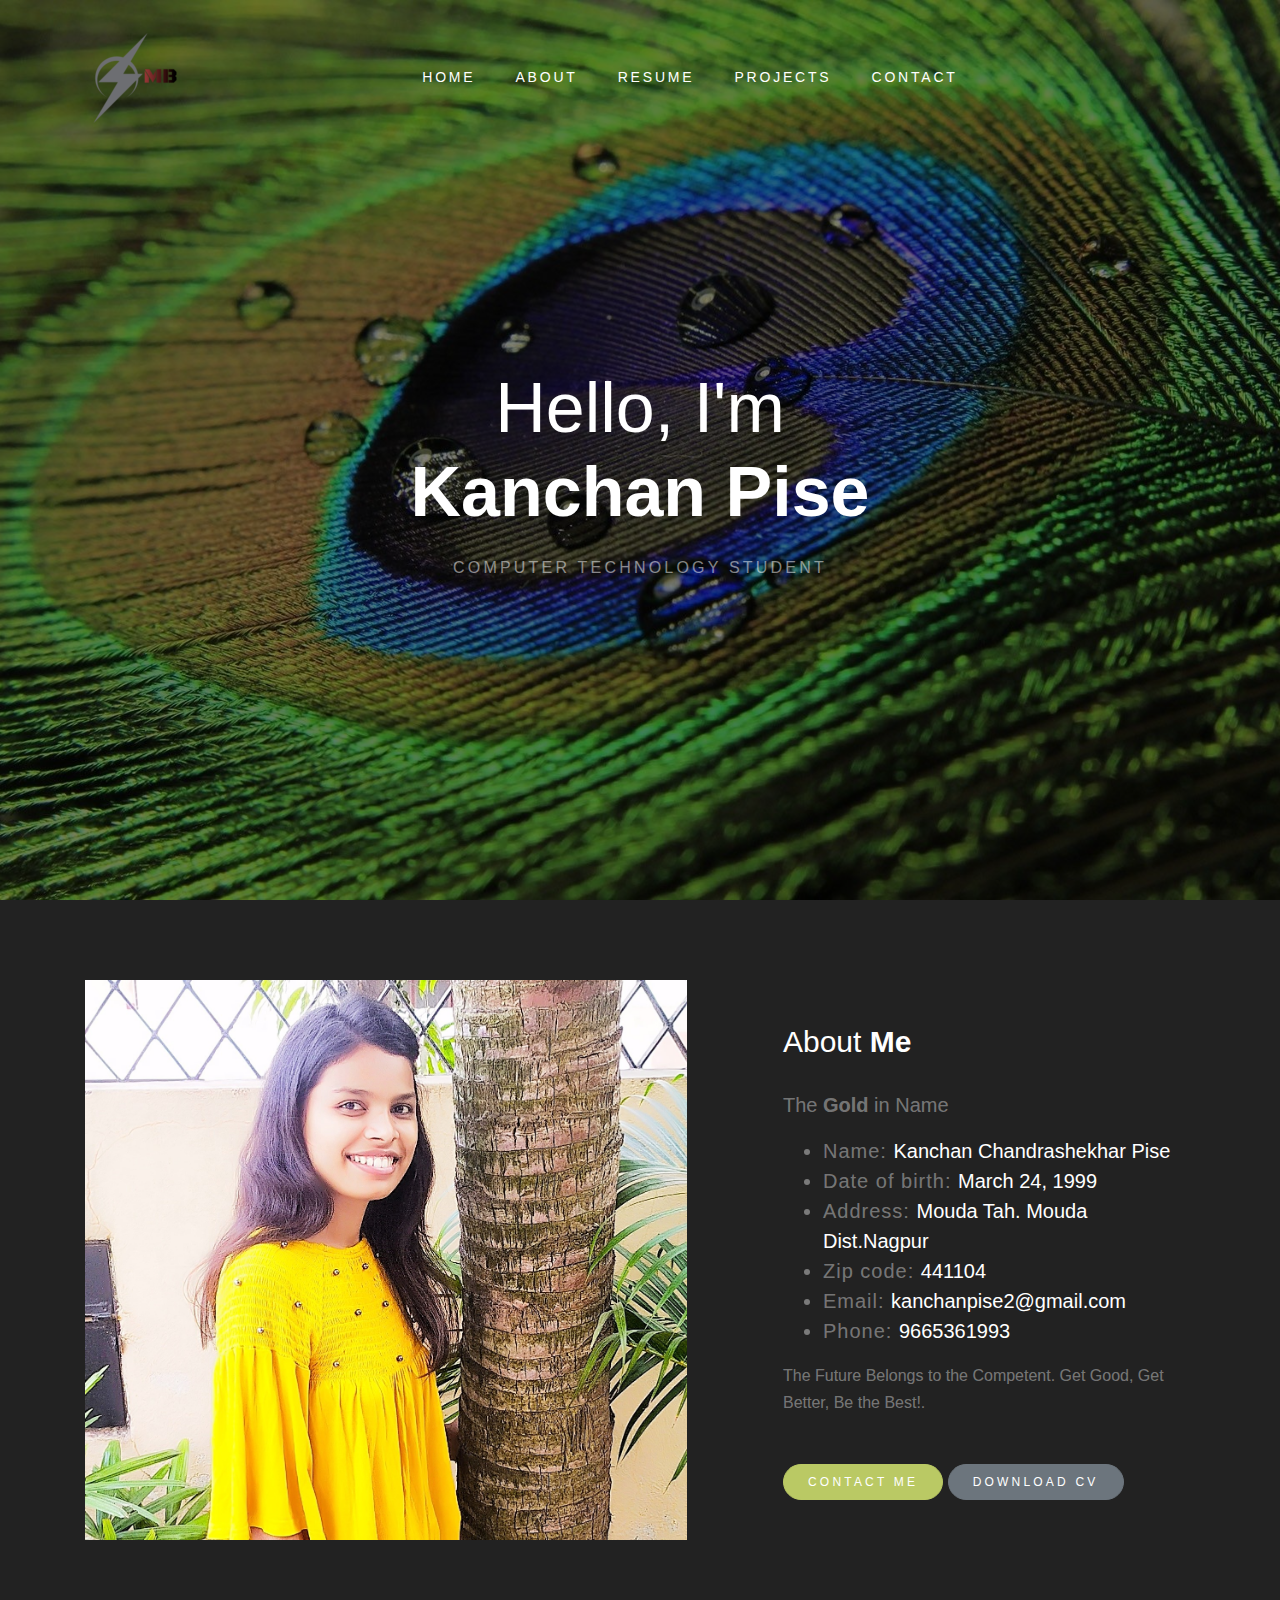
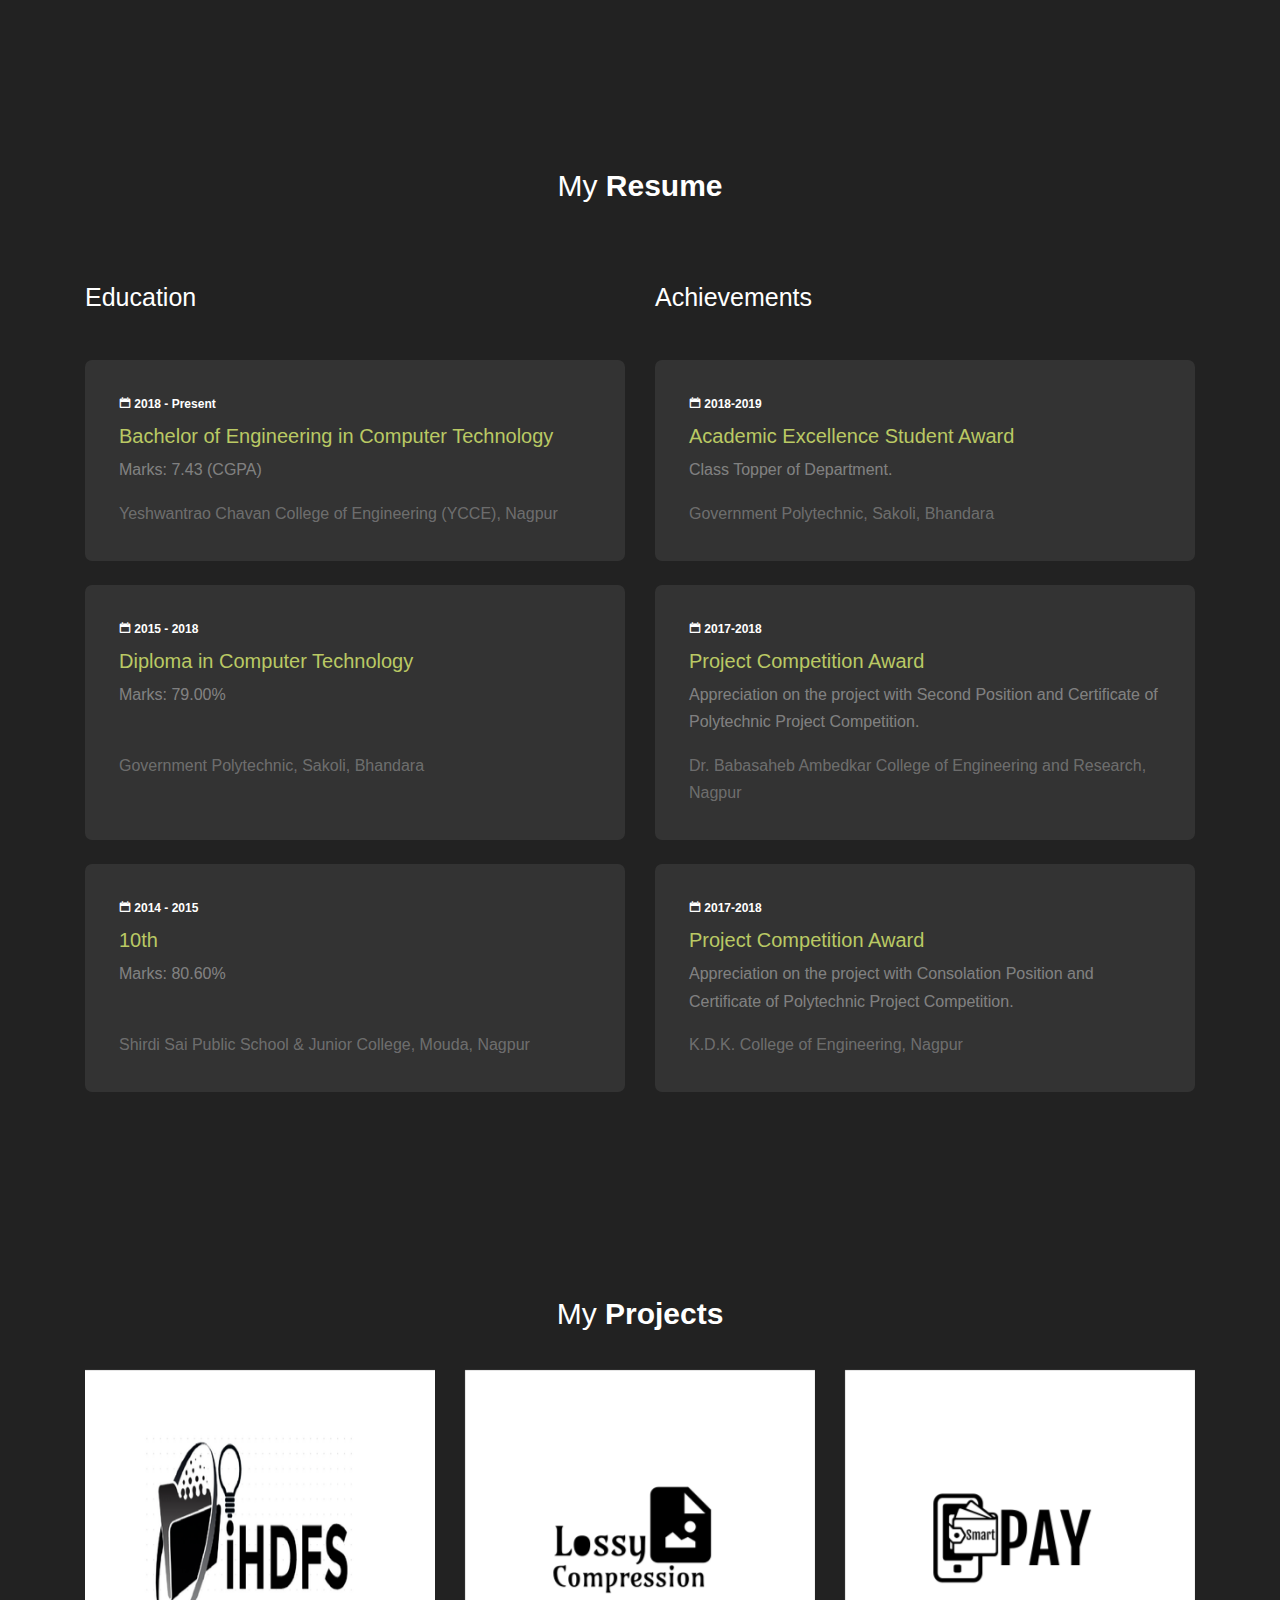
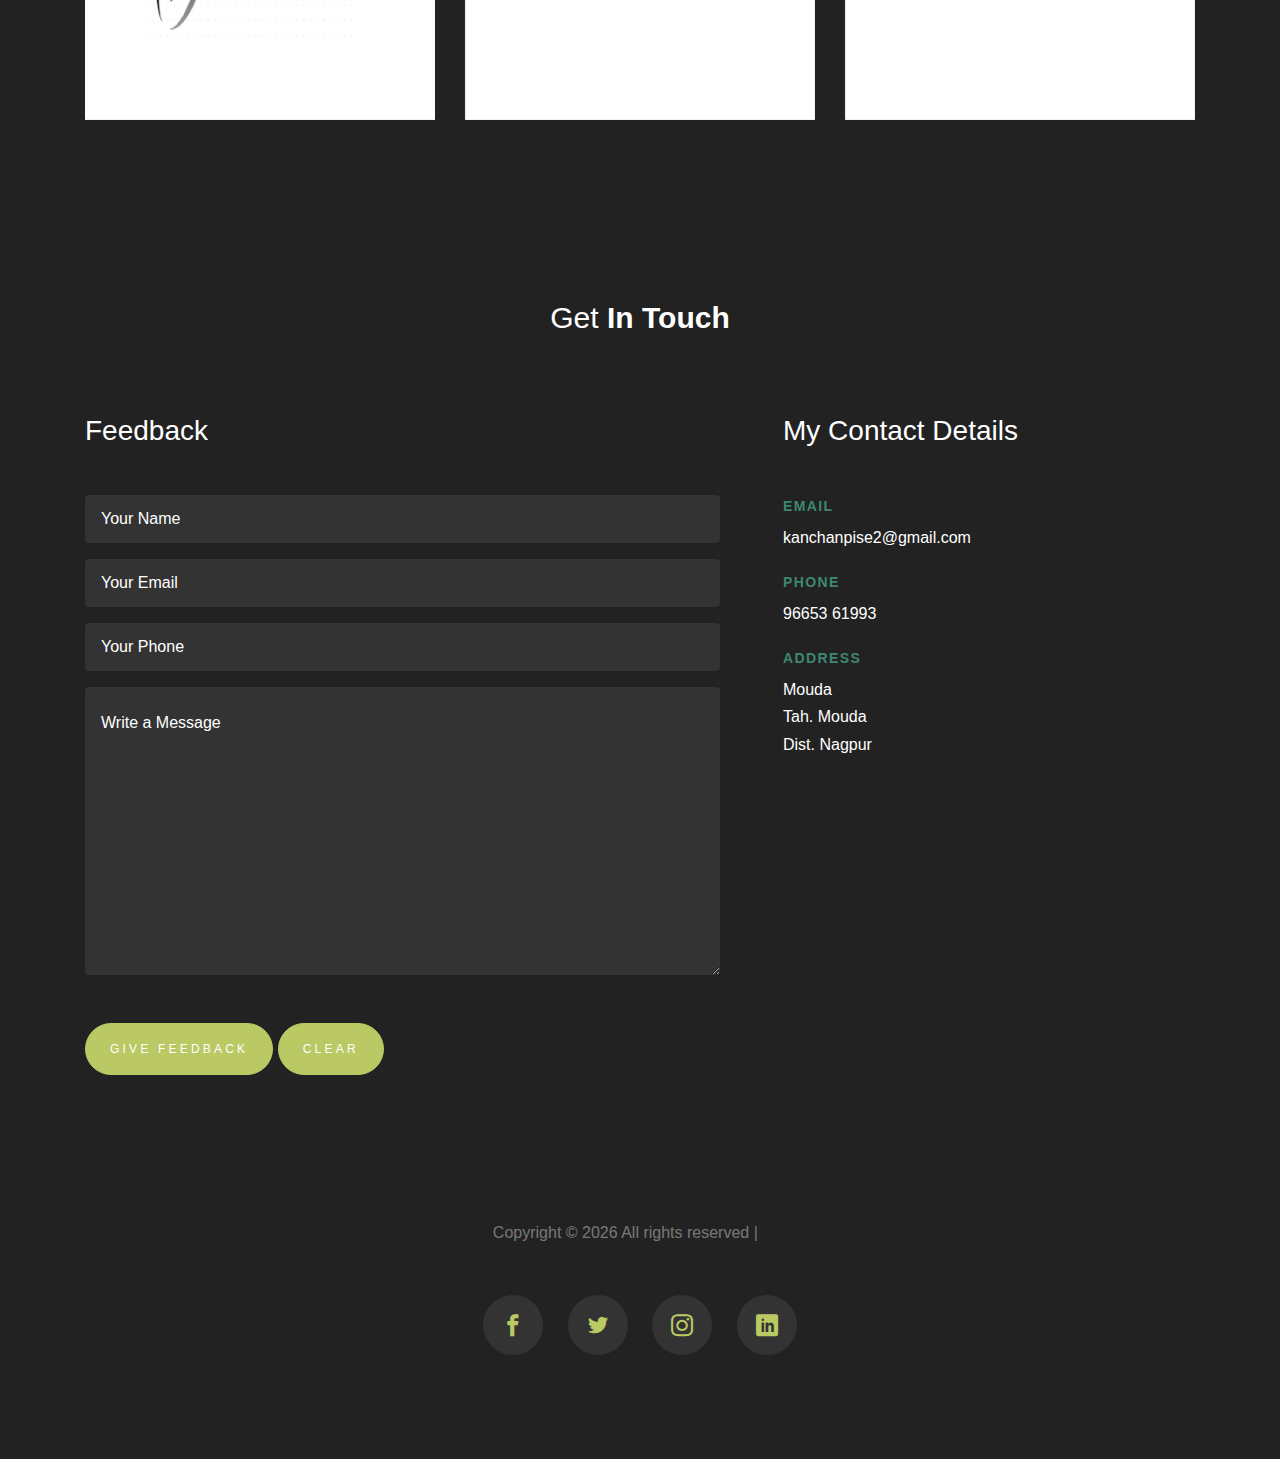
==== commit 4be009f6: "first commit" ====
--- a/index.html
+++ b/index.html
@@ -307,7 +307,7 @@
 		<div class="container">
 
 			<div class="row mb-5">
-				<p class="col-12 text-center">Copyright &copy; <script>document.write(new Date().getFullYear());</script> All rights reserved |<a href="main.html" style="color: grey; font-weight: 800;"> MB</a></p>
+				<p class="col-12 text-center">Copyright &copy; <script>document.write(new Date().getFullYear());</script> All rights reserved |<a class="mb" href="main.html"> MB</a></p>
 			</div>
 			
 			<div class="row mb-5">
--- a/css/style.css
+++ b/css/style.css
@@ -5,6 +5,26 @@
   line-height: 1.7;
   font-size: 16px;
   font-weight: 300; }
+
+  .mb{
+    font-weight: 800;
+  color: transparent; 
+  text-align: center; 
+  animation: effect 5s linear infinite;}
+
+  @keyframes effect {
+  0%   {background-color:#55ACEE;-webkit-background-clip: text;}
+  10%  {background-color:#3B5998;-webkit-background-clip: text;}
+  20%  {background-color:#E1306C;-webkit-background-clip: text;}
+  30%  {background-color:#007bb5;-webkit-background-clip: text;}
+  40%   {background-color:pink;-webkit-background-clip: text;}
+  50%  {background-color:grey;-webkit-background-clip: text;}
+  60%  {background-color:yellow;-webkit-background-clip: text;}
+  70%  {background-color:black;-webkit-background-clip: text;}
+  80%   {background-color:orange;-webkit-background-clip: text;}
+  90%  {background-color:skyblue;-webkit-background-clip: text;}
+  100% {background-color:#55ACEE;-webkit-background-clip: text;}
+}
 
 .p1-gradient-bg, .thumb .overlay-bg {
   background: -moz-linear-gradient(0deg, #8490ff 0%, #62bdfc 100%);
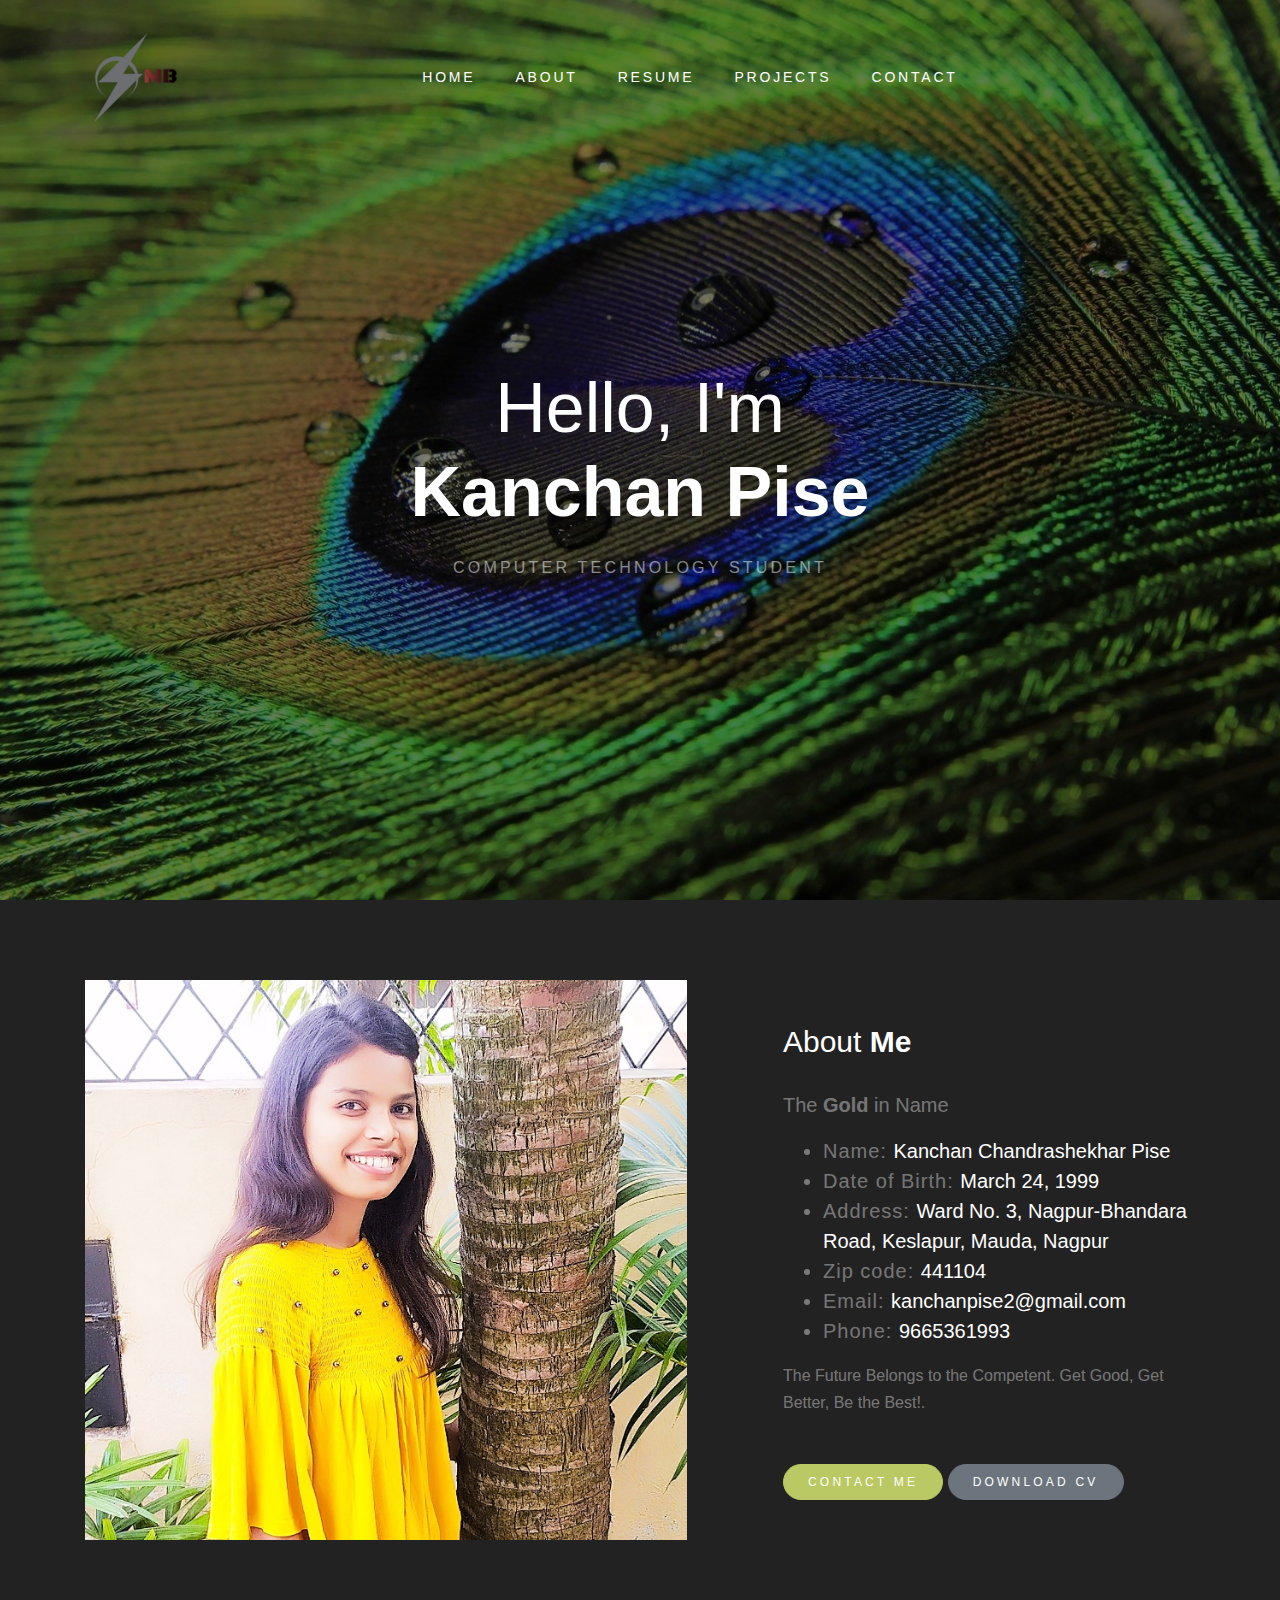
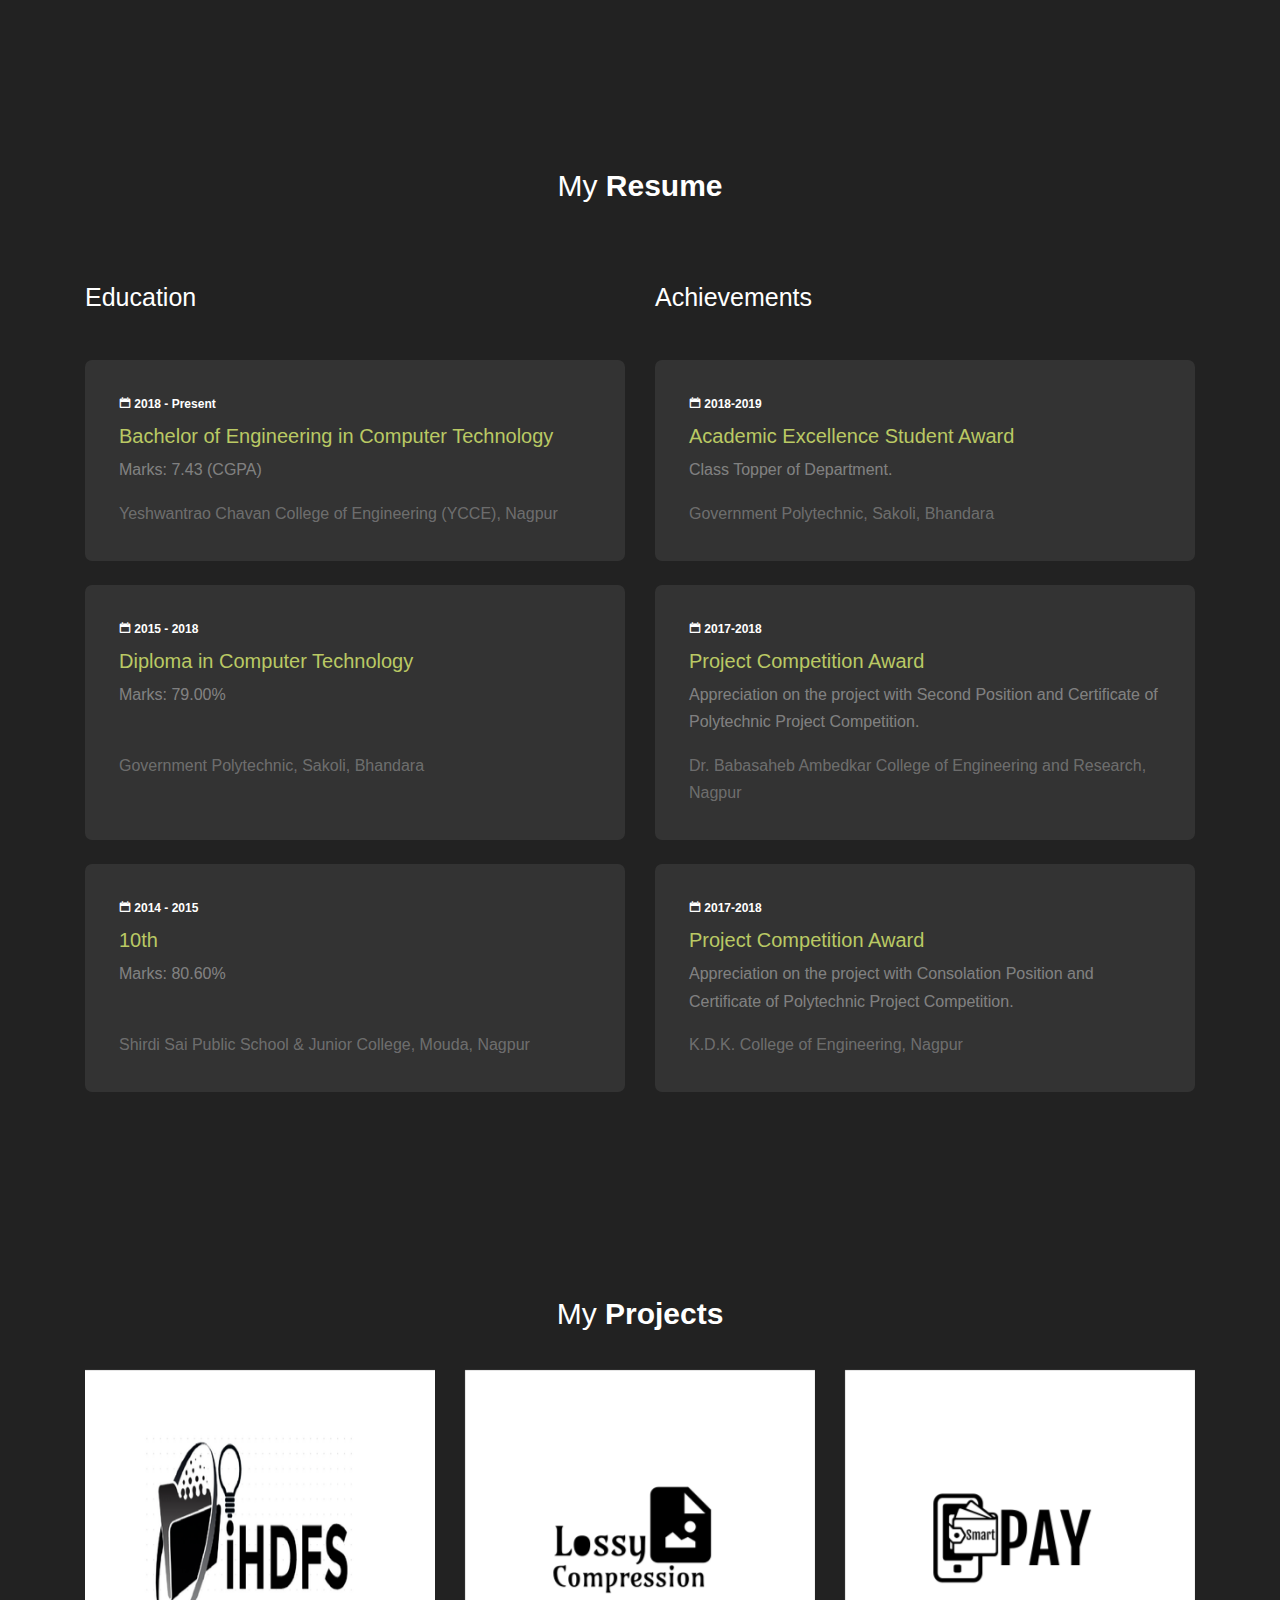
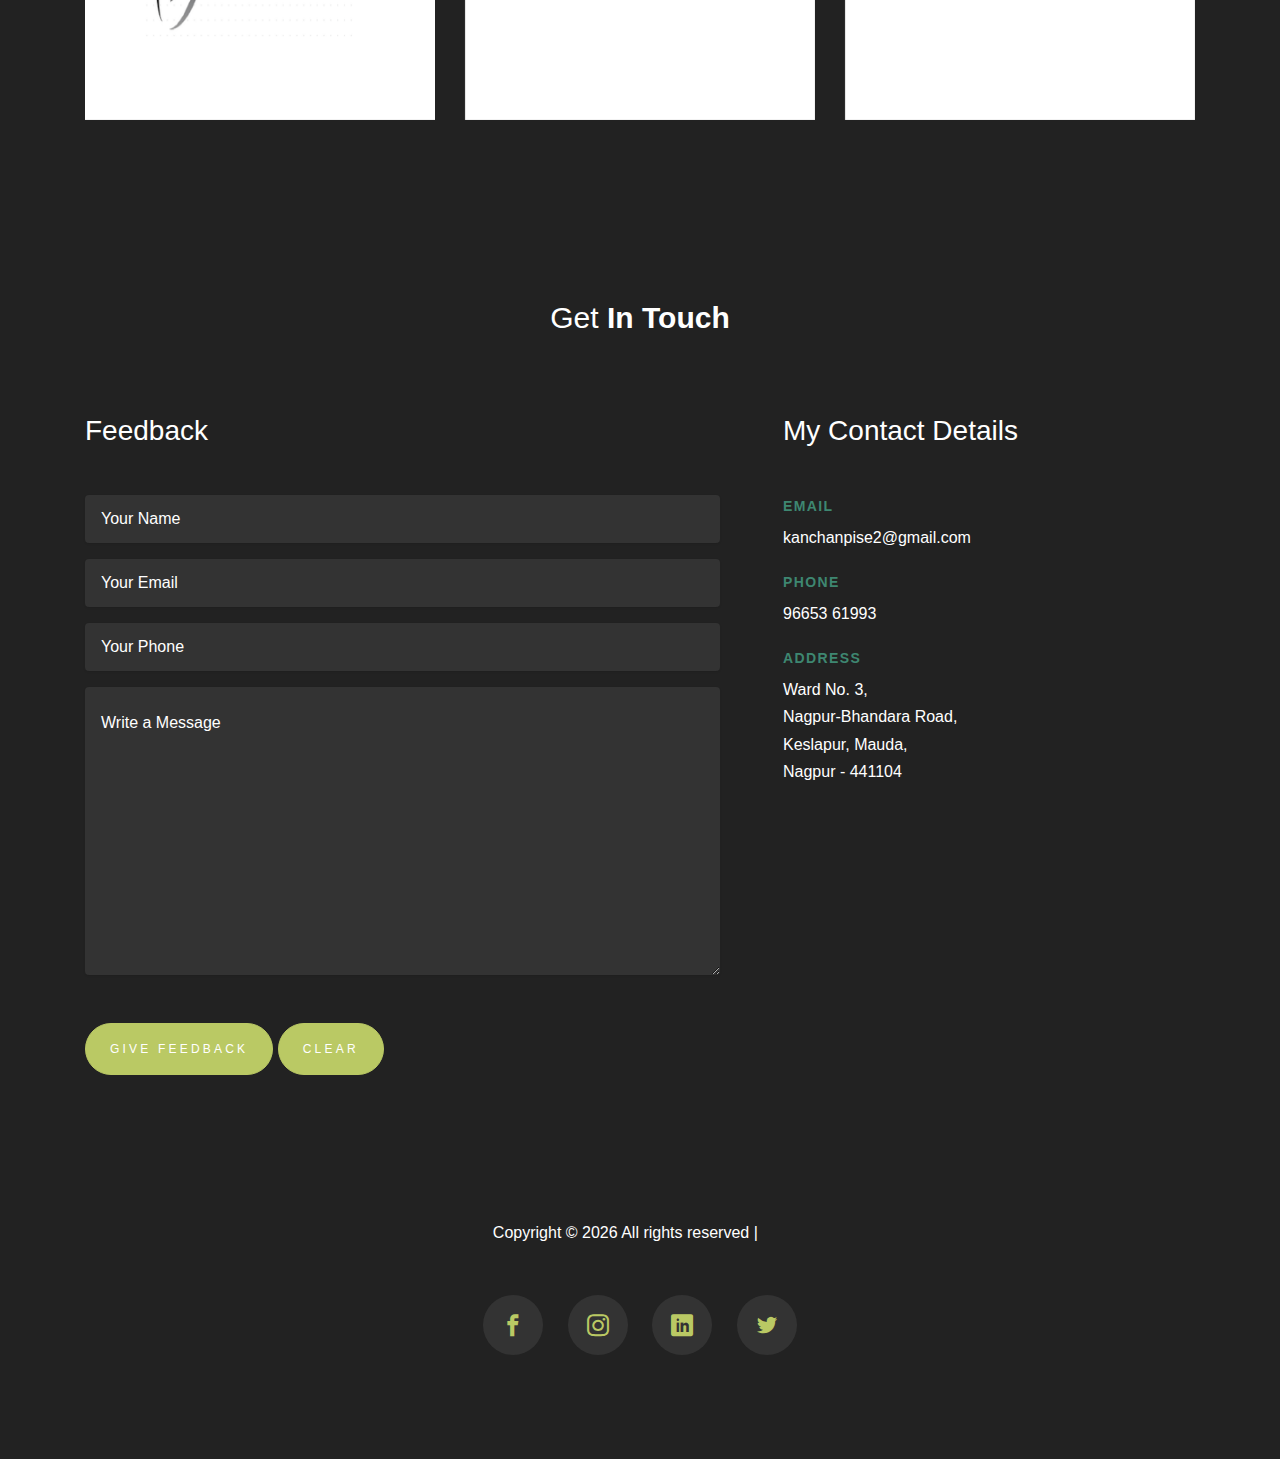
==== commit 399f76ad: "first commit" ====
--- a/index.html
+++ b/index.html
@@ -23,7 +23,7 @@
 	<nav class="navbar navbar-expand-lg site-navbar navbar-light bg-light" id="pb-navbar">
 
 		<div class="container">
-			<a href="https://www.bit.ly/MAHESHBANGALKAR"><span><img src="images/my_logo1.png"></span></a>
+			<a href="main.html"><span><img src="images/my_logo1.png"></span></a>
 			<button class="navbar-toggler" type="button" data-toggle="collapse" data-target="#navbarsExample09" aria-controls="navbarsExample09" aria-expanded="false" aria-label="Toggle navigation">
 				<span class="navbar-toggler-icon"></span>
 			</button>
@@ -40,10 +40,7 @@
 			</div>
 		</div>
 	</nav>
-
-
-
-
+	
 	<section class="site-hero" style="background-image: url(images/bg3.jpg);" id="section-home" data-stellar-background-ratio="0.5">
 		<div class="container">
 			<div class="row intro-text align-items-center justify-content-center">
@@ -70,8 +67,8 @@
 					<p class="lead">The <b style="font-weight: 600">Gold</b> in Name</p>
 					<ul class="lead">
 		            	<li><span class="lead1">Name: </span><span class="lead2">Kanchan Chandrashekhar Pise</span></li>
-		            	<li> <span class="lead1">Date of birth: </span> <span class="lead2">March 24, 1999</span> </li>
-		            	<li><span class="lead1">Address: </span> <span class="lead2">Mouda Tah. Mouda Dist.Nagpur</span></li>
+		            	<li> <span class="lead1">Date of Birth: </span> <span class="lead2">March 24, 1999</span> </li>
+		            	<li><span class="lead1">Address: </span> <span class="lead2">Ward No. 3, Nagpur-Bhandara Road, Keslapur, Mauda, Nagpur</span></li>
 		            	<li><span class="lead1">Zip code: </span> <span class="lead2">441104</span></li>
 		            	<li><span class="lead1">Email: </span> <span class="lead2">kanchanpise2@gmail.com</span></li>
 		            	<li><span class="lead1">Phone: </span> <span class="lead2">9665361993</span></li>
@@ -292,9 +289,7 @@
 						</li>
 						<li>
 							<span class="text-uppercase">Address</span><b style="color: white">
-							Mouda <br>
-							Tah. Mouda  <br>
-							Dist. Nagpur</b>
+							Ward No. 3,<br> Nagpur-Bhandara Road,<br> Keslapur, Mauda,<br> Nagpur - 441104
 						</li>
 					</ul>
 				</div>
@@ -314,9 +309,9 @@
 				<div class="col-md-12 text-center">
 					<p>
 						<a href="https://www.facebook.com/kanchan.pise.7" class="social-item"><span class="icon-facebook2"></span></a>
-						<a href="#" class="social-item"><span class="icon-twitter"></span></a>
 						<a href="https://www.instagram.com/kanchan_pise/" class="social-item"><span class="icon-instagram2"></span></a>
 						<a href="https://www.linkedin.com/in/kanchan-pise-2449b51aa/" class="social-item"><span class="icon-linkedin2"></span></a>
+						<a href="https://twitter.com/KanchanPise2" class="social-item"><span class="icon-twitter"></span></a>
 					</p>
 				</div>
 			</div>
--- a/css/style.css
+++ b/css/style.css
@@ -7,7 +7,7 @@
   font-weight: 300; }
 
   .mb{
-    font-weight: 800;
+  font-weight: 800;
   color: transparent; 
   text-align: center; 
   animation: effect 5s linear infinite;}
@@ -20,11 +20,11 @@
   40%   {background-color:pink;-webkit-background-clip: text;}
   50%  {background-color:grey;-webkit-background-clip: text;}
   60%  {background-color:yellow;-webkit-background-clip: text;}
-  70%  {background-color:black;-webkit-background-clip: text;}
+  70%  {background-color:white;-webkit-background-clip: text;}
   80%   {background-color:orange;-webkit-background-clip: text;}
   90%  {background-color:skyblue;-webkit-background-clip: text;}
   100% {background-color:#55ACEE;-webkit-background-clip: text;}
-}
+} 
 
 .p1-gradient-bg, .thumb .overlay-bg {
   background: -moz-linear-gradient(0deg, #8490ff 0%, #62bdfc 100%);
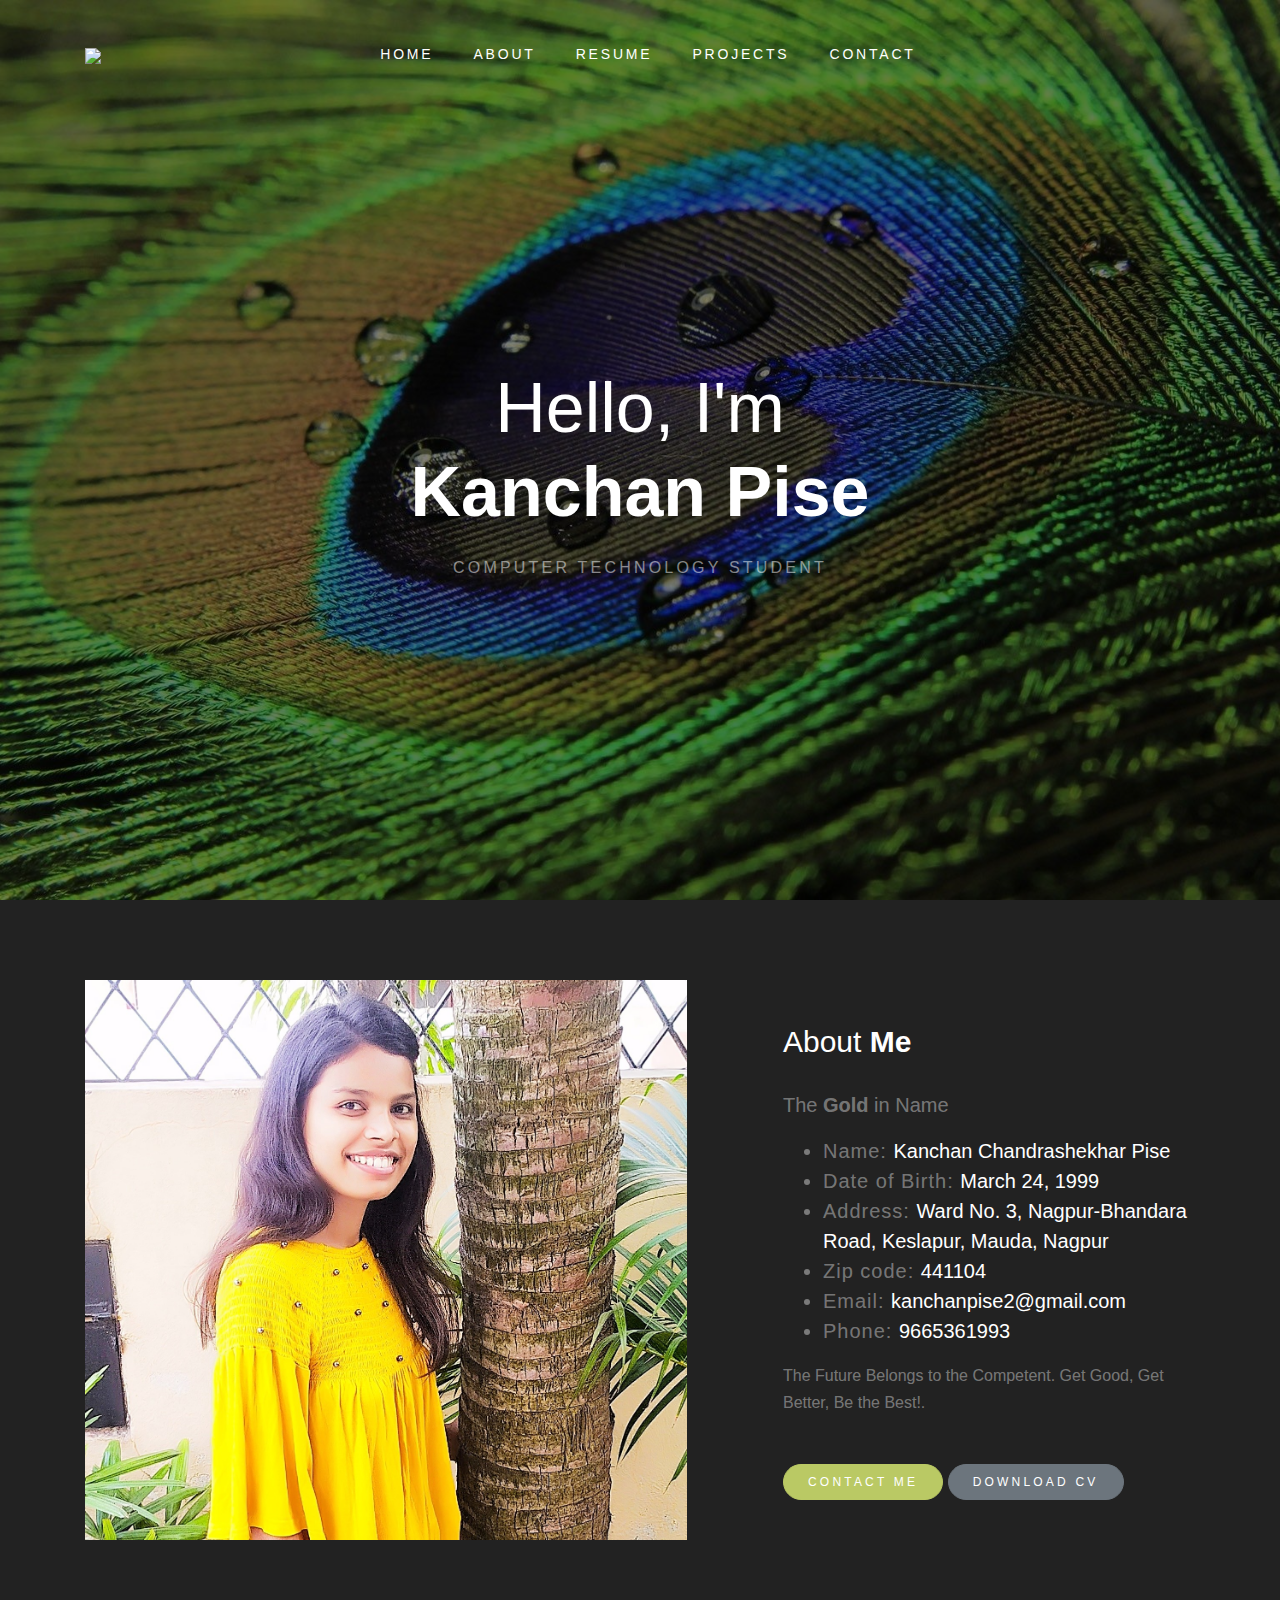
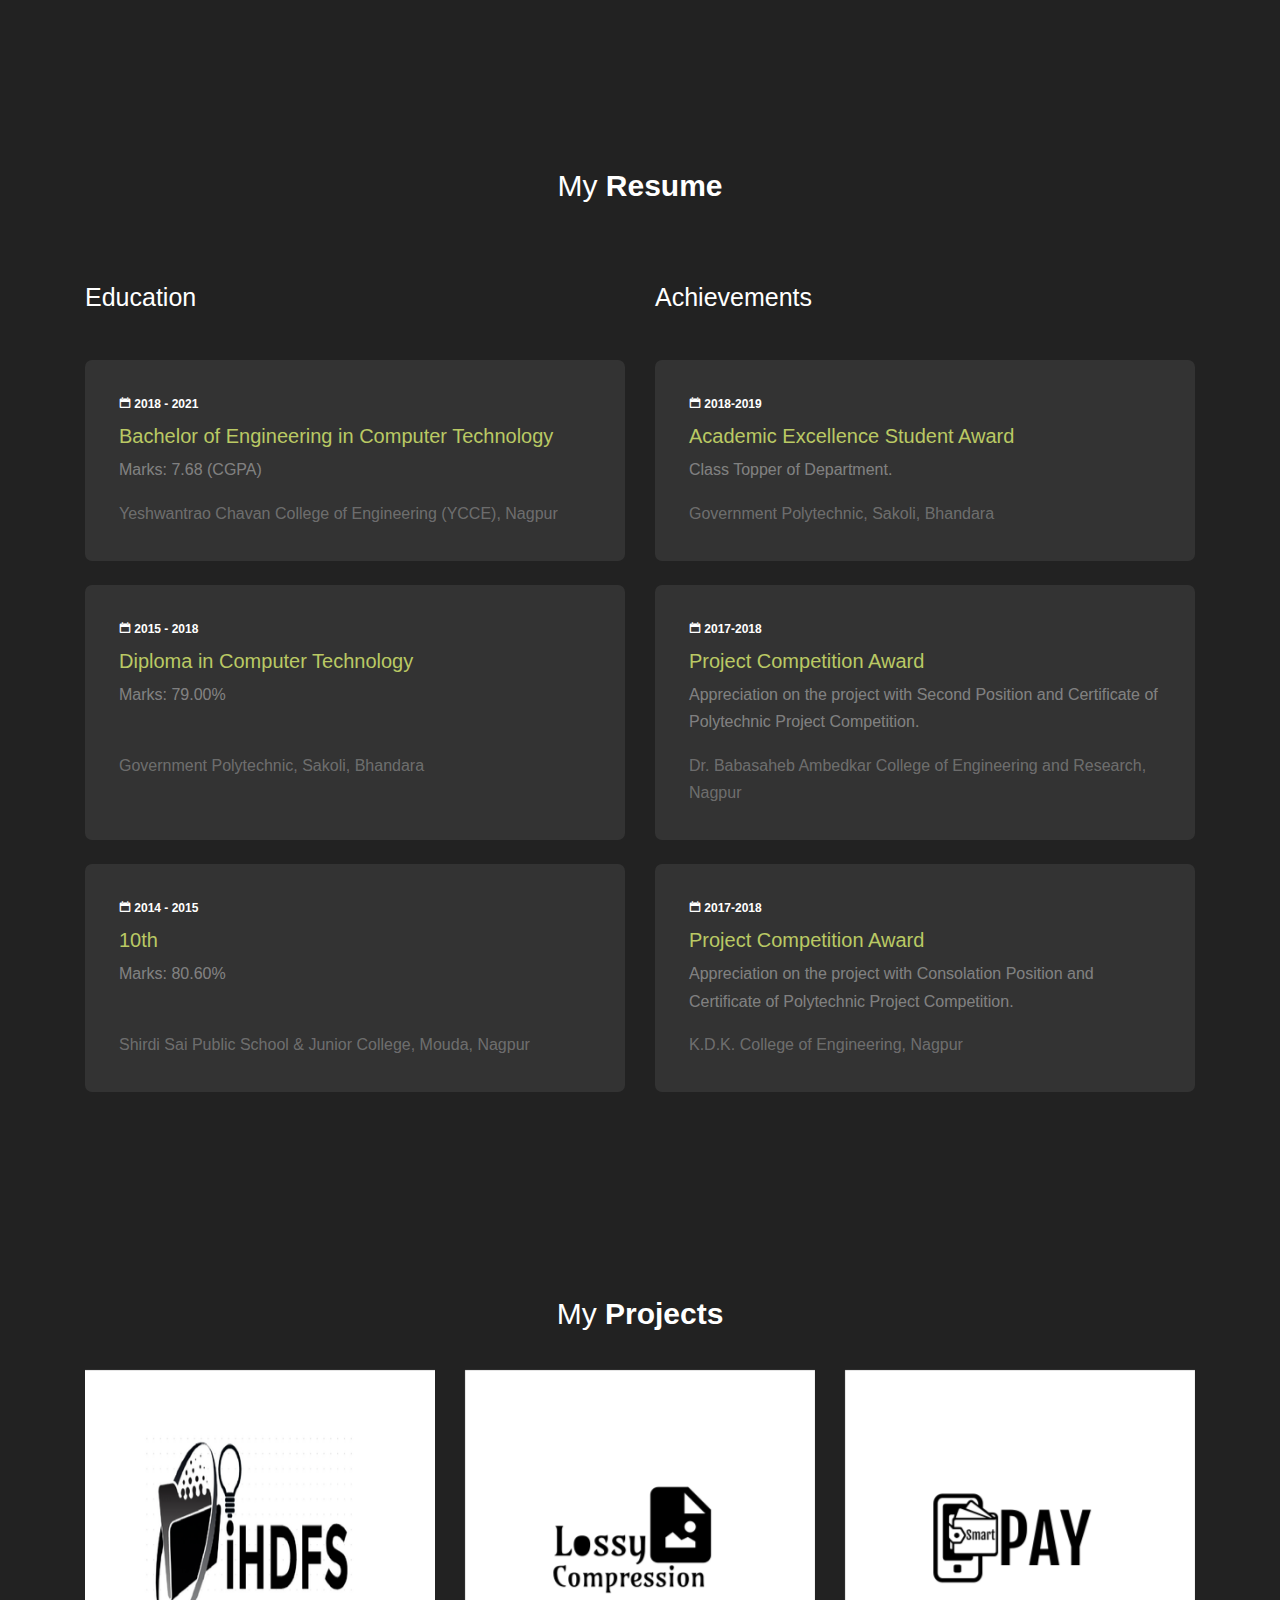
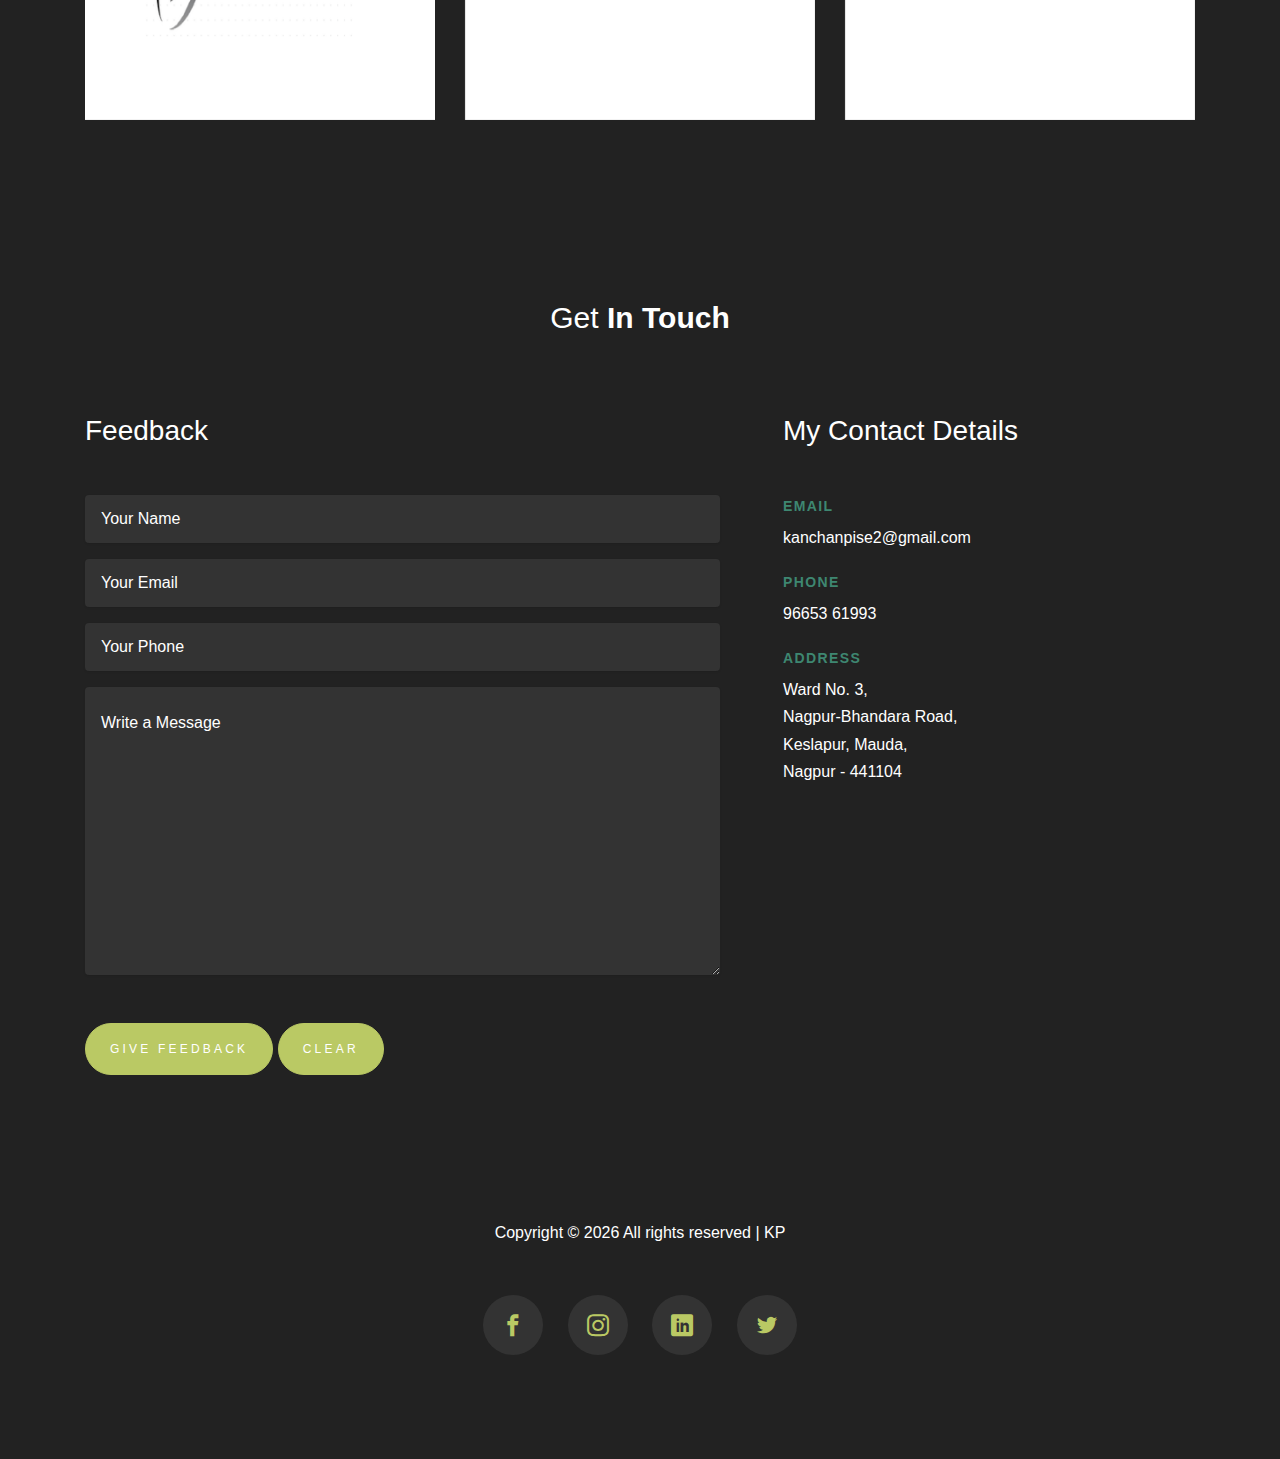
==== commit 73f6999e: "Add files via upload" ====
--- a/index.html
+++ b/index.html
@@ -2,7 +2,7 @@
 <html lang="en">
 <head>
 	<title>Kanchan Pise</title>
-	<link rel="icon" href="images/short_sb.png">
+	<link rel="icon" href="images/KP_title1.png">
 	<meta charset="utf-8">
 	<meta name="viewport" content="width=device-width, initial-scale=1, shrink-to-fit=no">
 	<link rel="stylesheet" href="css/animate.css">
@@ -23,7 +23,7 @@
 	<nav class="navbar navbar-expand-lg site-navbar navbar-light bg-light" id="pb-navbar">
 
 		<div class="container">
-			<a href="main.html"><span><img src="images/my_logo1.png"></span></a>
+			<a href="main.html"><span><img src="images/KP_head2.png"></span></a>
 			<button class="navbar-toggler" type="button" data-toggle="collapse" data-target="#navbarsExample09" aria-controls="navbarsExample09" aria-expanded="false" aria-label="Toggle navigation">
 				<span class="navbar-toggler-icon"></span>
 			</button>
@@ -95,9 +95,9 @@
 				<div class="col-md-6">
 					<h2 class="mb-5">Education</h2>
 					<div class="resume-item mb-4">
-						<span class="date"><span class="icon-calendar"></span> 2018 - Present</span>
+						<span class="date"><span class="icon-calendar"></span> 2018 - 2021</span>
 						<h3>Bachelor of Engineering in Computer Technology</h3>
-						<p>Marks: 7.43 (CGPA)</p>
+						<p>Marks: 7.68 (CGPA)</p>
 						<span class="school">Yeshwantrao Chavan College of Engineering (YCCE), Nagpur</span>
 					</div>
 
@@ -302,7 +302,7 @@
 		<div class="container">
 
 			<div class="row mb-5">
-				<p class="col-12 text-center">Copyright &copy; <script>document.write(new Date().getFullYear());</script> All rights reserved |<a class="mb" href="main.html"> MB</a></p>
+				<p class="col-12 text-center">Copyright &copy; <script>document.write(new Date().getFullYear());</script> All rights reserved | KP</p>
 			</div>
 			
 			<div class="row mb-5">
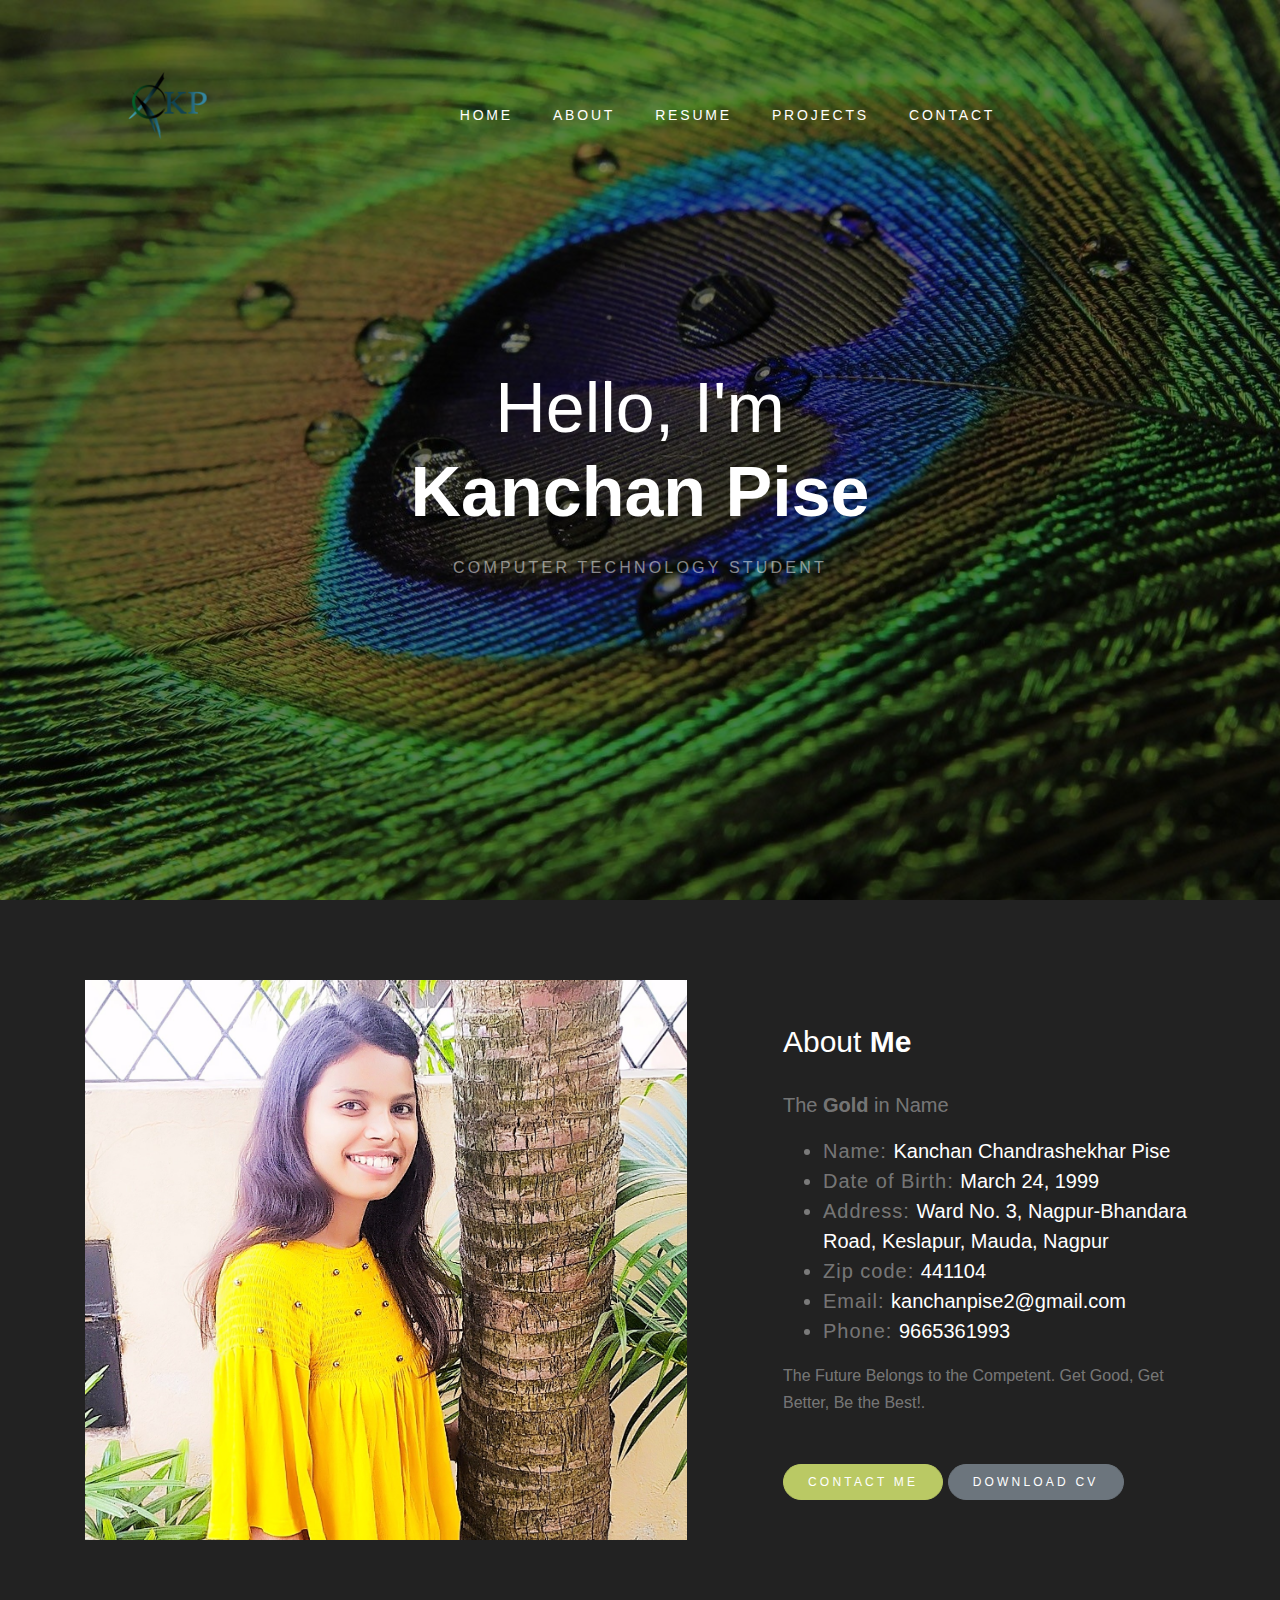
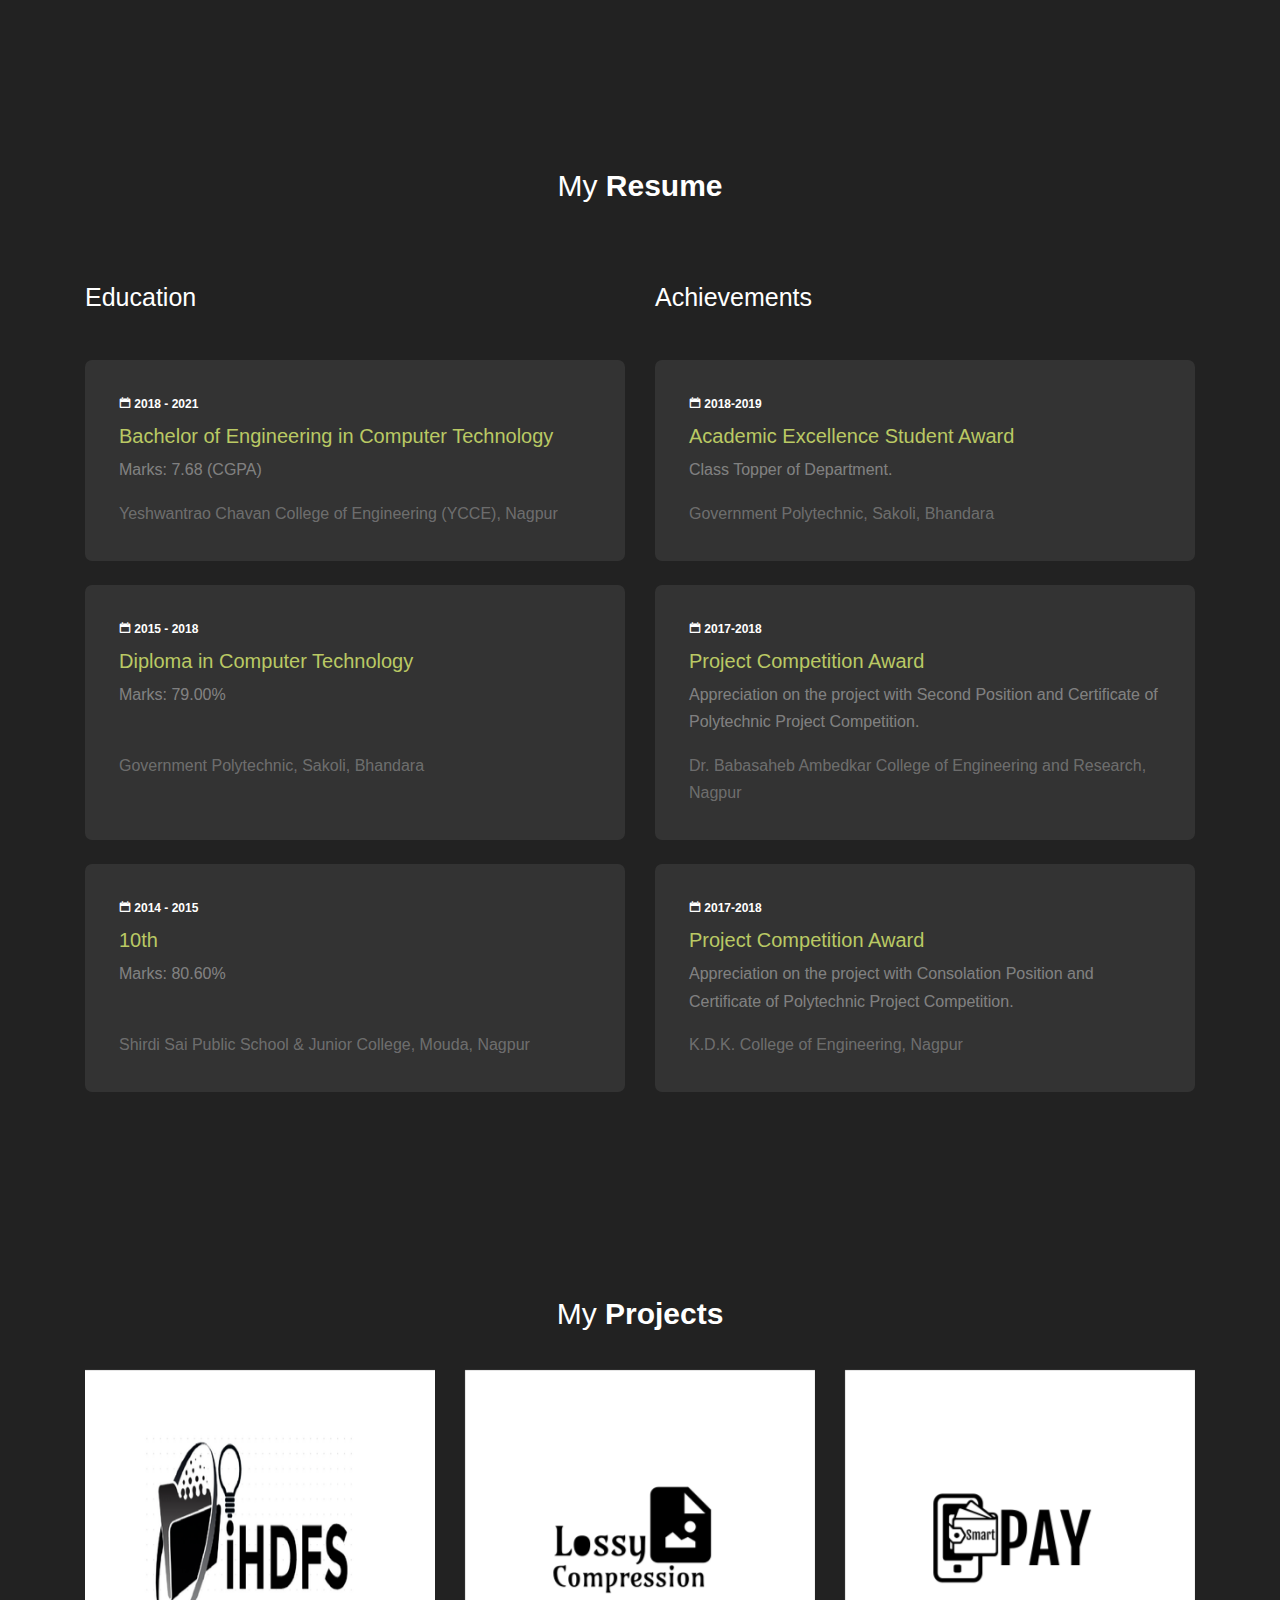
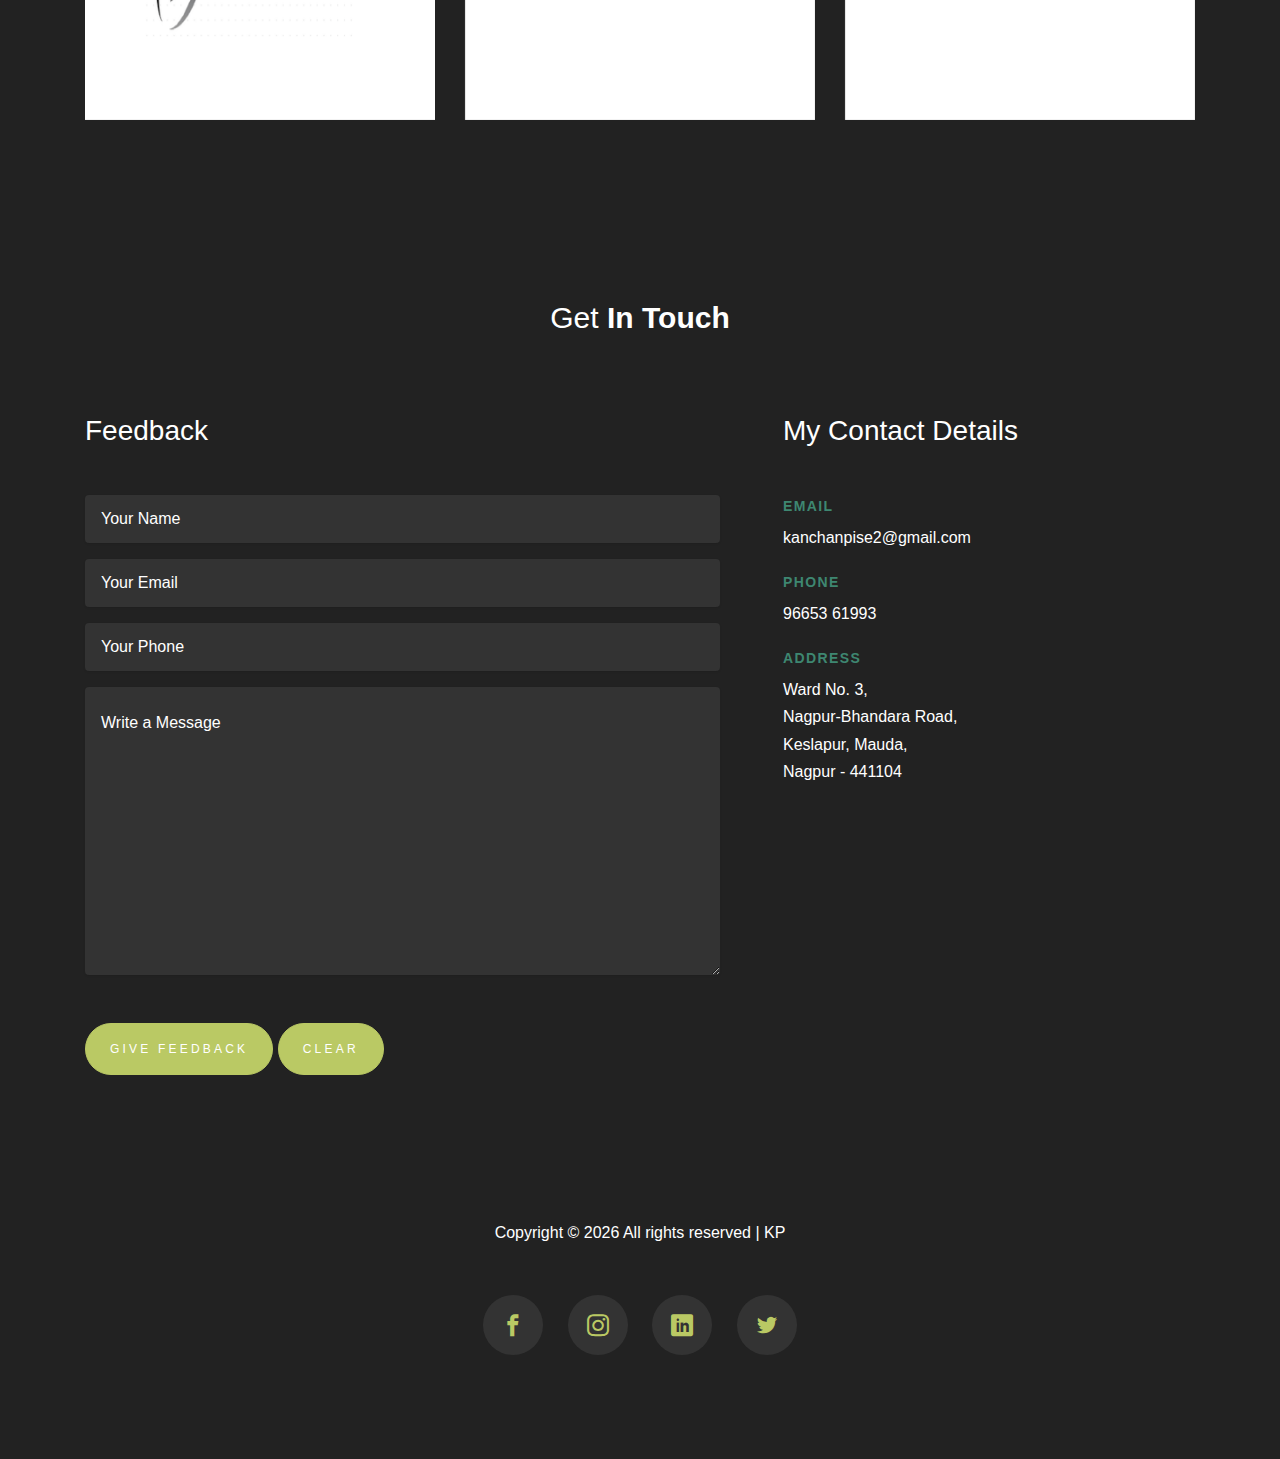
==== commit c3182388: "Add files via upload" ====
--- a/index.html
+++ b/index.html
@@ -23,7 +23,7 @@
 	<nav class="navbar navbar-expand-lg site-navbar navbar-light bg-light" id="pb-navbar">
 
 		<div class="container">
-			<a href="main.html"><span><img src="images/KP_head2.png"></span></a>
+			<a href="index.html"><span><img src="images/KP_head2.png"></span></a>
 			<button class="navbar-toggler" type="button" data-toggle="collapse" data-target="#navbarsExample09" aria-controls="navbarsExample09" aria-expanded="false" aria-label="Toggle navigation">
 				<span class="navbar-toggler-icon"></span>
 			</button>
